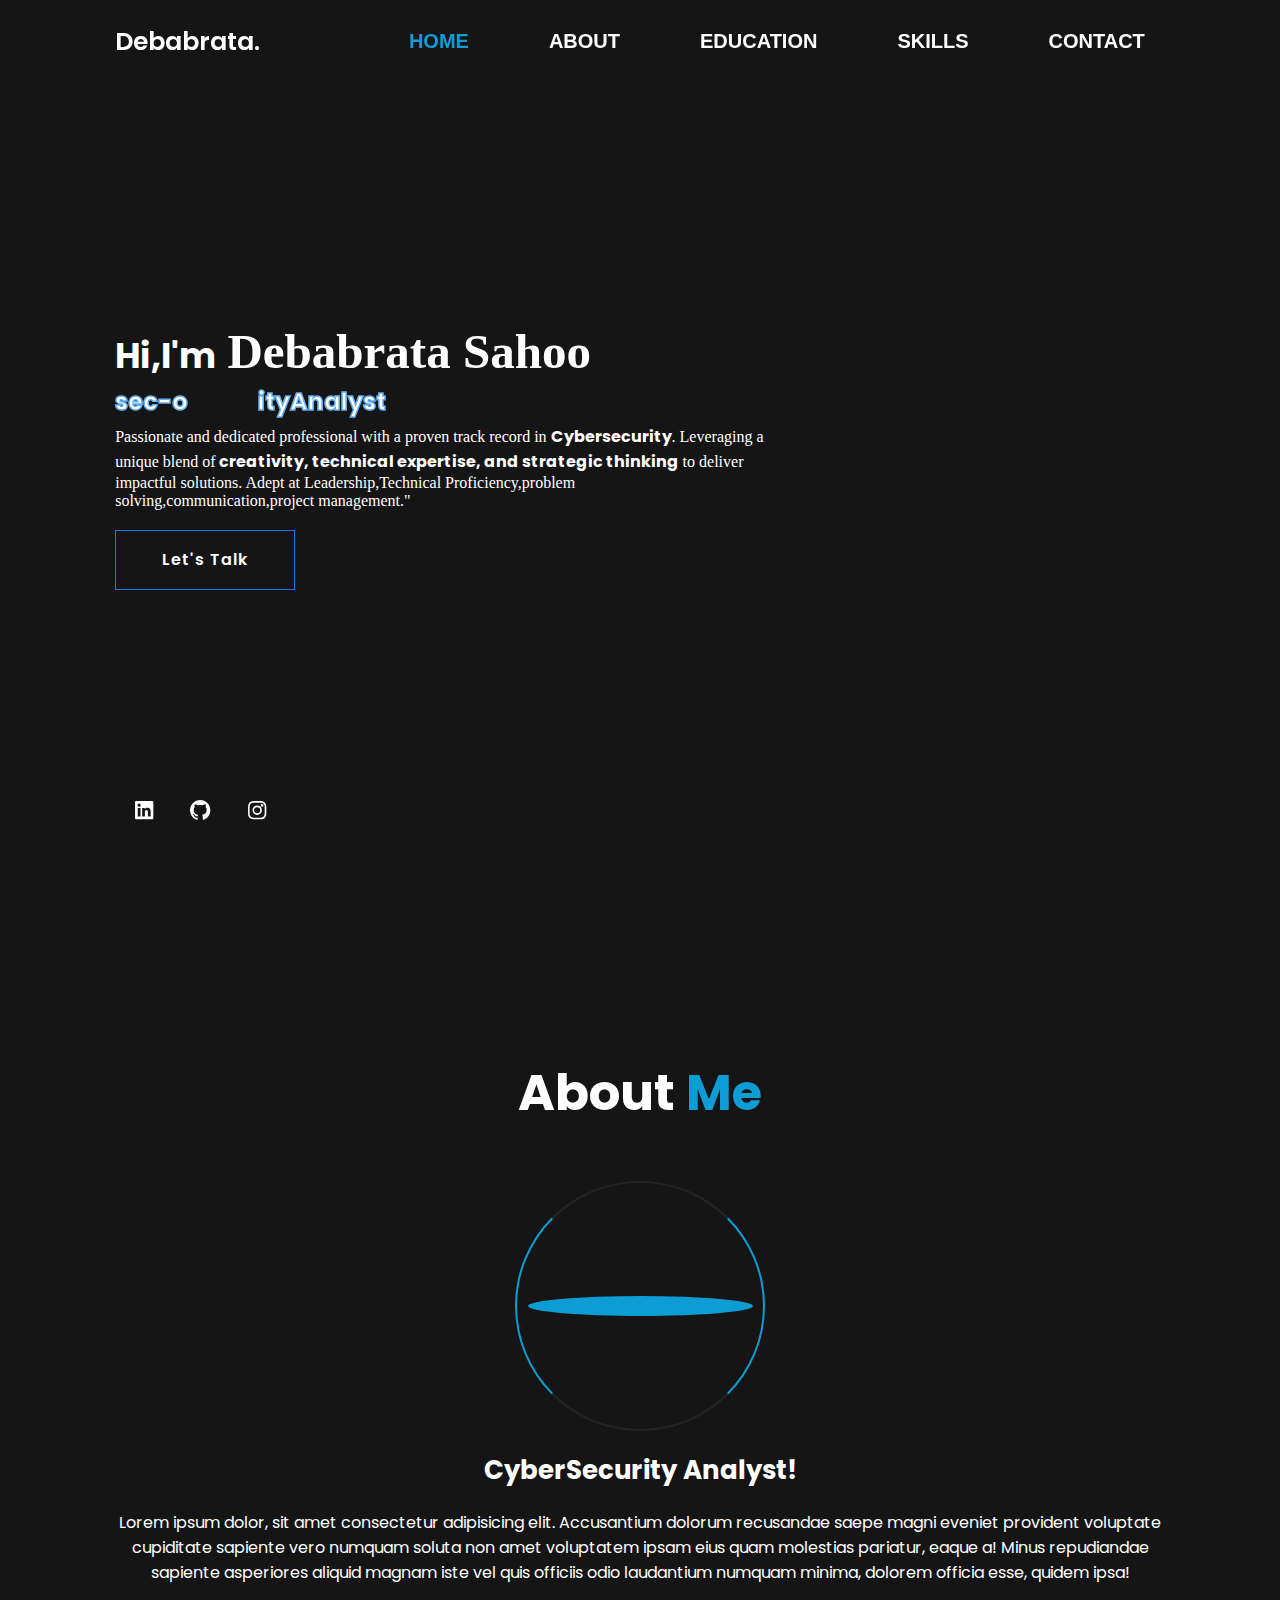
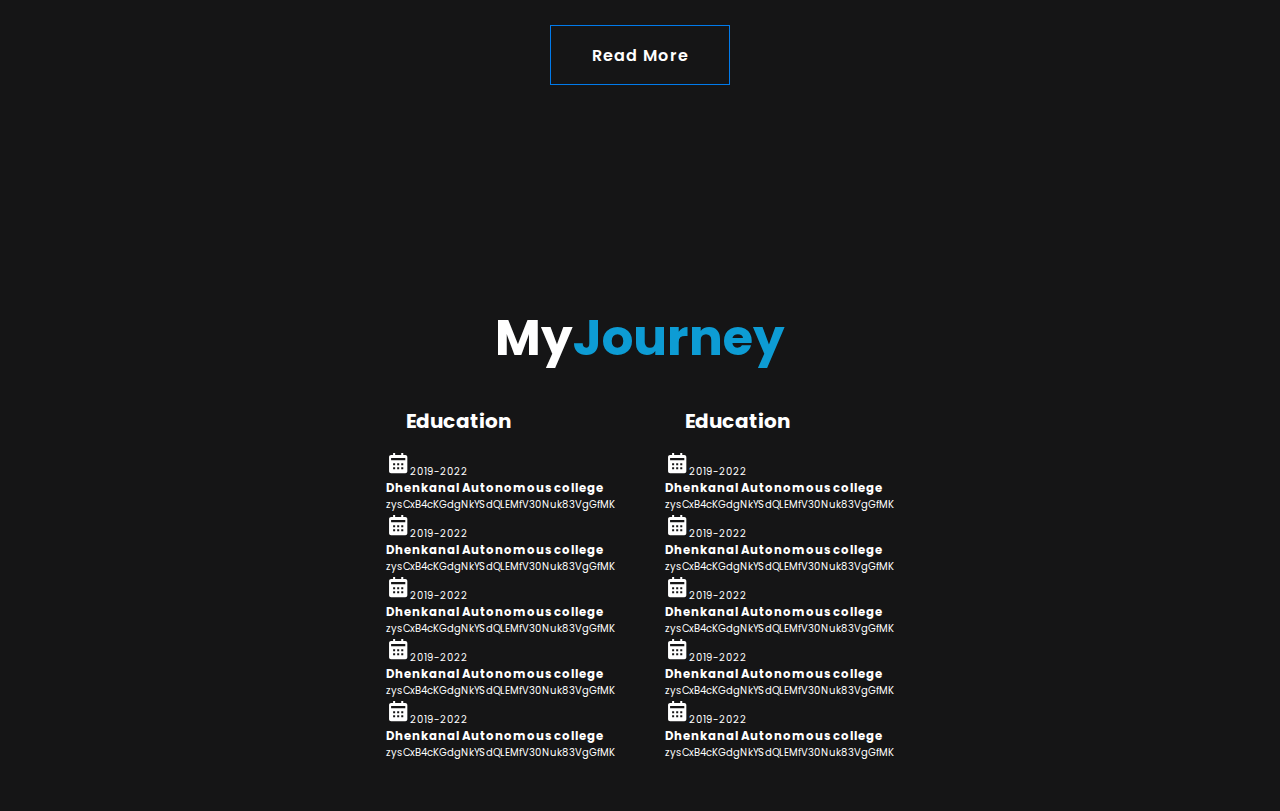
==== index.html @ 26a3a11a "modified index file,css file and added image folder" ====
<!DOCTYPE html>
<html lang="en">
<head>
  <meta charset="UTF-8">
  <meta http-equiv="X-UA-Compatible" content="IE-edge">
  <meta name="viewport" content="width=device-width, initial-scale=1.0">
  <title>Welcome to the portfolio</title>
  <link rel="stylesheet" href="styles.css">
  <link href='https://unpkg.com/boxicons@2.1.4/css/boxicons.min.css' rel='stylesheet'>
</head>
<body>
    <header class="header">
        <a href="#" class="logo">Debabrata.</a>
        <div class="bx bx-menu" id="menu-icon"></div>

        <nav class="navbar">
            <a href="#home" class="active">Home</a>
            <a href="#about">About</a>
            <a href="#education">Education</a>
            <a href="#skills">Skills</a>
            <a href="#contact">Contact</a>
        </nav>

</header>
<section class="home" id="home">
  <div class="home-content">
    <h1>Hi,I'm<span> Debabrata Sahoo</span></h1>
    <div class="text-animate">
      <h3>
        <span class="word wisteria">CybersecurityAnalyst</span>
        <span class="word belize">sec-ops</span>
        <span class="word pomegranate">50M Rifle Shooter</span>
        <span class="word green">NA.</span>
        <span class="word midnight">NA.</span>
      </h3>
    </div>
    <p style="font-family:Lucida Sans ">Passionate and dedicated professional with a proven track record in <b>Cybersecurity</b>. Leveraging a unique blend of<b> creativity, technical expertise, and strategic thinking</b> to deliver impactful solutions. Adept at Leadership,Technical Proficiency,problem solving,communication,project management."</p>
    <div class="btn-box">
      <button class="button">
        <svg width="180px" height="60px" viewBox="0 0 180 60" class="border">
          <polyline points="179,1 179,59 1,59 1,1 179,1" class="bg-line" />
          <polyline points="179,1 179,59 1,59 1,1 179,1" class="hl-line" />
        </svg>
     
      <a href="#" class="btn">Let's Talk</a>
      
    </div>
  </div>
    <div class="home-sci">
      <a href="https://www.linkedin.com/in/debabrata-sahoo-807b67230"><img src="[data-uri]"/></a>
      <a href="#"><img src="[data-uri]"/></a>
      <a href="https://www.instagram.com/i_debabratasah/"><img src="[data-uri]"/></a>
    </div>

    <div class="home-imgHover"></div>
</section>

<!-- about section design -->
<section class="about" id="about">
  <h2 class="heading">About <span>Me</span></h2>
  <div class="about-img">
  <img src="/PORTFOLIO/debabratasahooresume/images/IMG_20231031_021550_903.jpg" alt="">
  <span class="circle-spin" ></span>
  </div>
  <div class="about-content">
  <h3>CyberSecurity Analyst!</h3>
  <p> Lorem ipsum dolor, sit amet consectetur adipisicing elit. Accusantium dolorum recusandae
  saepe magni eveniet provident voluptate cupiditate sapiente vero numquam soluta non amet
  voluptatem ipsam eius quam molestias pariatur, eaque a! Minus repudiandae sapiente asperiores
  aliquid magnam iste vel quis officiis odio laudantium numquam minima, dolorem officia esse,
  quidem ipsa!</p>
  </div>

  <div class="btn-box button">
    <svg width="180px" height="60px" viewBox="0 0 180 60" class="border">
      <polyline points="179,1 179,59 1,59 1,1 179,1" class="bg-line" />
      <polyline points="179,1 179,59 1,59 1,1 179,1" class="hl-line" />
    </svg>
    <a href="#" class="btn">Read More</a>
    </div>

  </section>

<!-- education section design -->
<section class="education" id="education">
  <h2 class="heading">My<span>Journey</span></h2>

  <div class="education-row">
    <div class="education-column">
      <h3 class="title">Education</h3>

      <div class="education-box">
        <div class="education-content">
            <div class="year"><img src="[data-uri]"/>2019-2022</div>
            <h3>Dhenkanal Autonomous college</h3>
            <p>zysCxB4cKGdgNkYSdQLEMfV30Nuk83VgGfMK</p>
        </div>


        <div class="education-content">
          <div class="year"><img src="[data-uri]"/>2019-2022</div>
          <h3>Dhenkanal Autonomous college</h3>
          <p>zysCxB4cKGdgNkYSdQLEMfV30Nuk83VgGfMK</p>
      </div>


      <div class="education-content">
        <div class="year"><img src="[data-uri]"/>2019-2022</div>
        <h3>Dhenkanal Autonomous college</h3>
        <p>zysCxB4cKGdgNkYSdQLEMfV30Nuk83VgGfMK</p>
    </div>

    <div class="education-content">
      <div class="year"><img src="[data-uri]"/>2019-2022</div>
      <h3>Dhenkanal Autonomous college</h3>
      <p>zysCxB4cKGdgNkYSdQLEMfV30Nuk83VgGfMK</p>
  </div>

  <div class="education-content">
    <div class="year"><img src="[data-uri]"/>2019-2022</div>
    <h3>Dhenkanal Autonomous college</h3>
    <p>zysCxB4cKGdgNkYSdQLEMfV30Nuk83VgGfMK</p>
  </div>
    

</div>

        
  
    </div>








    <div class="education-column">
      <h3 class="title">Education</h3>

      <div class="education-box">
        <div class="education-content">
            <div class="year"><img src="[data-uri]"/>2019-2022</div>
            <h3>Dhenkanal Autonomous college</h3>
            <p>zysCxB4cKGdgNkYSdQLEMfV30Nuk83VgGfMK</p>
        </div>


        <div class="education-content">
          <div class="year"><img src="[data-uri]"/>2019-2022</div>
          <h3>Dhenkanal Autonomous college</h3>
          <p>zysCxB4cKGdgNkYSdQLEMfV30Nuk83VgGfMK</p>
      </div>


      <div class="education-content">
        <div class="year"><img src="[data-uri]"/>2019-2022</div>
        <h3>Dhenkanal Autonomous college</h3>
        <p>zysCxB4cKGdgNkYSdQLEMfV30Nuk83VgGfMK</p>
    </div>

    <div class="education-content">
      <div class="year"><img src="[data-uri]"/>2019-2022</div>
      <h3>Dhenkanal Autonomous college</h3>
      <p>zysCxB4cKGdgNkYSdQLEMfV30Nuk83VgGfMK</p>
  </div>

  <div class="education-content">
    <div class="year"><img src="[data-uri]"/>2019-2022</div>
    <h3>Dhenkanal Autonomous college</h3>
    <p>zysCxB4cKGdgNkYSdQLEMfV30Nuk83VgGfMK</p>
  </div>
    

</div>

        
  
    </div>








    
  </div>
</section>

<script type="text/javascript" src="./main.js"></script>
</body>
</html>
---- styles.css ----
@import url('https://fonts.googleapis.com/css2?family=Poppins:wght@300;400;500;600;700;800;900&display=swap');
@font-face {
  font-family: 'myfont';
  src: url(/PORTFOLIO/images/bernadette.ttf);
}
*{
    margin:0;
    padding: 0;
    box-sizing: border-box;
    text-decoration: none;
    border: none;
    outline: none;
    scroll-behavior: smooth;
    font-family: 'Poppins',sans-serif;
}
:root{
    --bg-color: #151516;
    --second-bg-color:#222527;
    --text-color:#ffffff;
    --main-color:#0d9cd4;
}
html{
    font-size: 62.5%;
    overflow-x: hidden;

}
body{
    background: var(--bg-color);
    color: var(--text-color);
    
}
.header {
    position: fixed;
    top: 0;
    left: 0;
    width: 100%;
    padding: 2rem 9%;
    background:transparent;
    display: flex;
    justify-content: space-between;
    align-items: center;
    z-index: 100;

}
.logo {
    font-size: 2.5rem;
    color: var(--text-color);
    font-weight: 600;
}
.navbar a {
    position: relative;
    display: inline-block;
    text-transform: uppercase;
    margin-left: 3.7rem;
    padding: 10px 20px;
    text-decoration: none;
    color:var(--text-color);
    font-family: sans-serif;
    font-size: 20px;
    font-weight: 600;
    transition: .5s;
    z-index: 1;
    &:before {
      content: '';
      position: absolute;
      top: 0;
      left: 0;
      width: 100%;
      height: 100%;
      border-top: 2px solid #0058bc;
      border-bottom: 2px solid #0058bc;
      transform: scaleY(2);
      opacity: 0;
      transition: .3s;
    }
    &:after{
      content: '';
      position: absolute;
      top: 2px;
      left: 0;
      width: 100%;
      height: 100%;
      background-color: #262626;
      transform: scale(0);
      opacity: 0;
      transition: .3s;
      z-index: -1;
    }
    &:hover{
      color: #ffffff;
      &:before {
        transform: scaleY(1);
        opacity: 1;
      }
      &:after {
        transform: scaleY(1);
        opacity: 1;
} 
}
}
.navbar a:hover,
.navbar a.active{
  color: var(--main-color);
}
#menu-icon{
  font-size: 3.6rem;
  color:var(--text-color);
  cursor: pointer;
  display: none;
  

}
section {
    min-height: 100vh;
    padding: 10rem 9% 2rem;
}
.home {
    display: flex;
    align-items: center;
    padding: 0 9%;
    background: url('') no-repeat;
    background-size: cover;
    background-position: center;
}
.home-content {
    max-width: 90rem;
  }
.home-content h1{
    font-size: 3.5rem;
    font-weight: 700;
    line-height: 1.3;
}
.home-content .text-animate{
    font-size: 3rem;
    position: relative;
    width: 20rem;
}
.home-content .text-animate h3 span{
    font-size: 2.4rem;
    max-width: 90rem;
    color: var(--text-color);
    -webkit-text-stroke: .15rem #65aff4;
    display: inline-block;
    vertical-align: top;
    margin: 0;
  }
  .home .home-content h1 span
    {
      font-size: 1.4em;
      font-family:'Times New Roman', Times, serif;
      font-weight: 850;
      color:var(--text-color);
      }
  .word {
    position: absolute;
    width: 100vw;
    opacity: 0;
  }
  
  .letter {
    display: inline-block;
    position: relative;
    float: none;
    transform: translateZ(25px);
    transform-origin: 50% 50% 25px;
  }
  
  .letter.out {
    transform: rotateX(90deg);
    transition: transform 0.32s cubic-bezier(0.55, 0.055, 0.675, 0.19);
  }
  
  .letter.behind {
    transform: rotateX(-90deg);
  }
  
  .letter.in {
    transform: rotateX(0deg);
    transition: transform 0.38s cubic-bezier(0.175, 0.885, 0.32, 1.275);
  }
  
  /*.wisteria {
    color: #ffffff;
  }
  
  .belize {
    color: #ffffff;
  }
  
  .pomegranate {
    color: #ffffff;
  }
  
  .green {
    color: #ffffff;
  }
  
  .midnight {
    color: #ffffff;
  }*/
  .home p{
    max-width: 65rem;
    font-size: 1.6rem;
    margin: 4rem 0 2rem;
  }
.btn-box {
  
    position: relative;
    display: flex;
    justify-content: space-between;
    width: 34.5rem;
    height: 5rem;
}

.btn-box .btn{
  position:relative;
  display: inline-flex;
  justify-content: center;
  align-items: center;
  margin: auto;
  width: 12rem;
  border-radius: .8rem;
  font-size: 1.6rem;
  font-weight: 600;
  letter-spacing: .1rem;
  color: var(--text-color);
  z-index: 1;
  overflow: hidden;
  transition: .5s;
}
.button{
  position: relative;
  width: 180px;
  height: 60px;
  cursor: pointer;
  background: transparent;
  border: 1px solid #017aea;
  outline: none;
  transition: 1s ease-in-out;
}
svg {
  position: absolute;
  left: 0;
  top: 0;
  fill: none;
  stroke: #fff;
  stroke-dasharray: 150 480;
  stroke-dashoffset: 150;
  transition: 1s ease-in-out;
}

.button:hover svg {
  stroke-dashoffset: -480;
}

.button a {
  color: white;
  font-size: 18px;
  font-weight: 100;
}

.home-sci{
  position: absolute;
  bottom: 4rem;
  width: 170px;
  display: flex;
  justify-content: space-between;
}
.home-sci a {
  position: relative;
  display: inline-flex;
  justify-content: center;
  align-items: center;
  width: 100px;
  height:100px;
  background: transparent;
  border: none;
  border-radius: 50%;
  color: var(--text-color);
  z-index: 1;
  overflow: hidden;
  }
  .home-imgHover {
    position: absolute;
    top: 0;
    right: 0;
    width: 45%;
    height: 100%;
    background: transparent;
    transition: 3s;

    }
    .home-imgHover:hover {
      background: var(--bg-color);
      opacity: .8;
      }
  .about
      {
        display: flex;
        justify-content: center;
        align-items: center;
        flex-direction: column;
        gap: 2rem;
        background: var(--bg-color);
        padding-bottom: 6rem;
      }
 .heading{
        font-size: 5rem;
        margin-bottom:3rem ;
        text-align: center;
      }

    span{
      color: var(--main-color);
      
    }
  .about-img{
    position: relative;
    width: 25rem;
    height: 25rem;
    border-radius: 50%;
    display: flex;
    justify-content: center;
    align-items: center;

  }
  .about-img img{
    width: 90%;
    border-radius: 50%;
    border: 1rem solid var(--main-color);
  }  

  .about-img .circle-spin{
    position: absolute;
    top: 50%;
    left: 50%;
    transform: translate(-50%,-50%) rotate(0);
    width: 100%;
    height: 100%;
    border-radius: 50%;
    border-top: .2rem solid var(--second-bg-color);
    border-bottom: .2rem solid var(--second-bg-color);
    border-left: .2rem solid var(--main-color);
    border-right: .2rem solid var(--main-color);
  }
  .about-content{
    text-align: center;

  }
  .about-content h3{
    font-size: 2.6rem;
  }
  .about-content p{
    font-size: 1.6rem;
    margin: 2rem 0 2rem;
  }
  .education{
    display: flex;
    justify-content: center;
    align-items: center;
    flex-direction:column;
    min-height: auto;
    padding-bottom: 5rem;

 
  }
  .education .education-row{
    display:flex;
    flex-wrap: wrap;
    gap: 5rem;
  }

  .education-column .title{
    font-size: 2rem;
    margin: 0 0 1.5rem 2rem;
  }
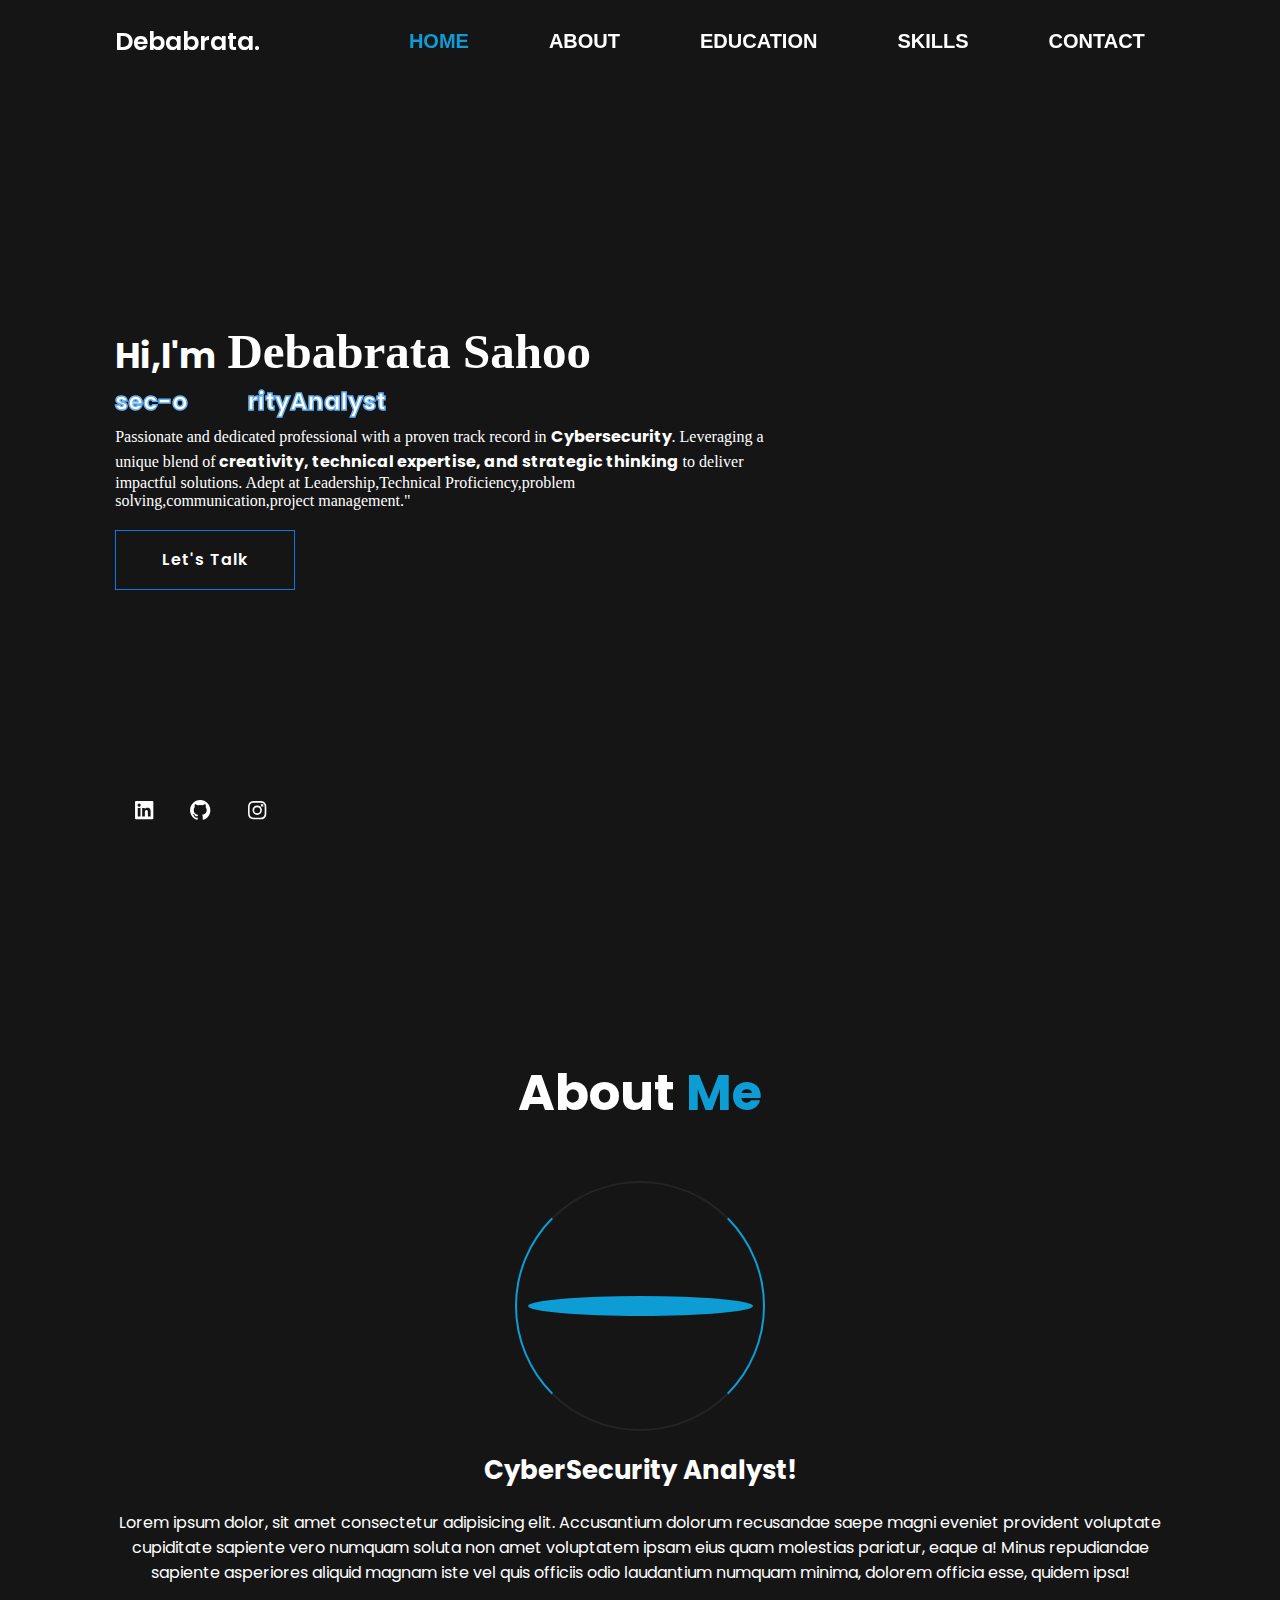
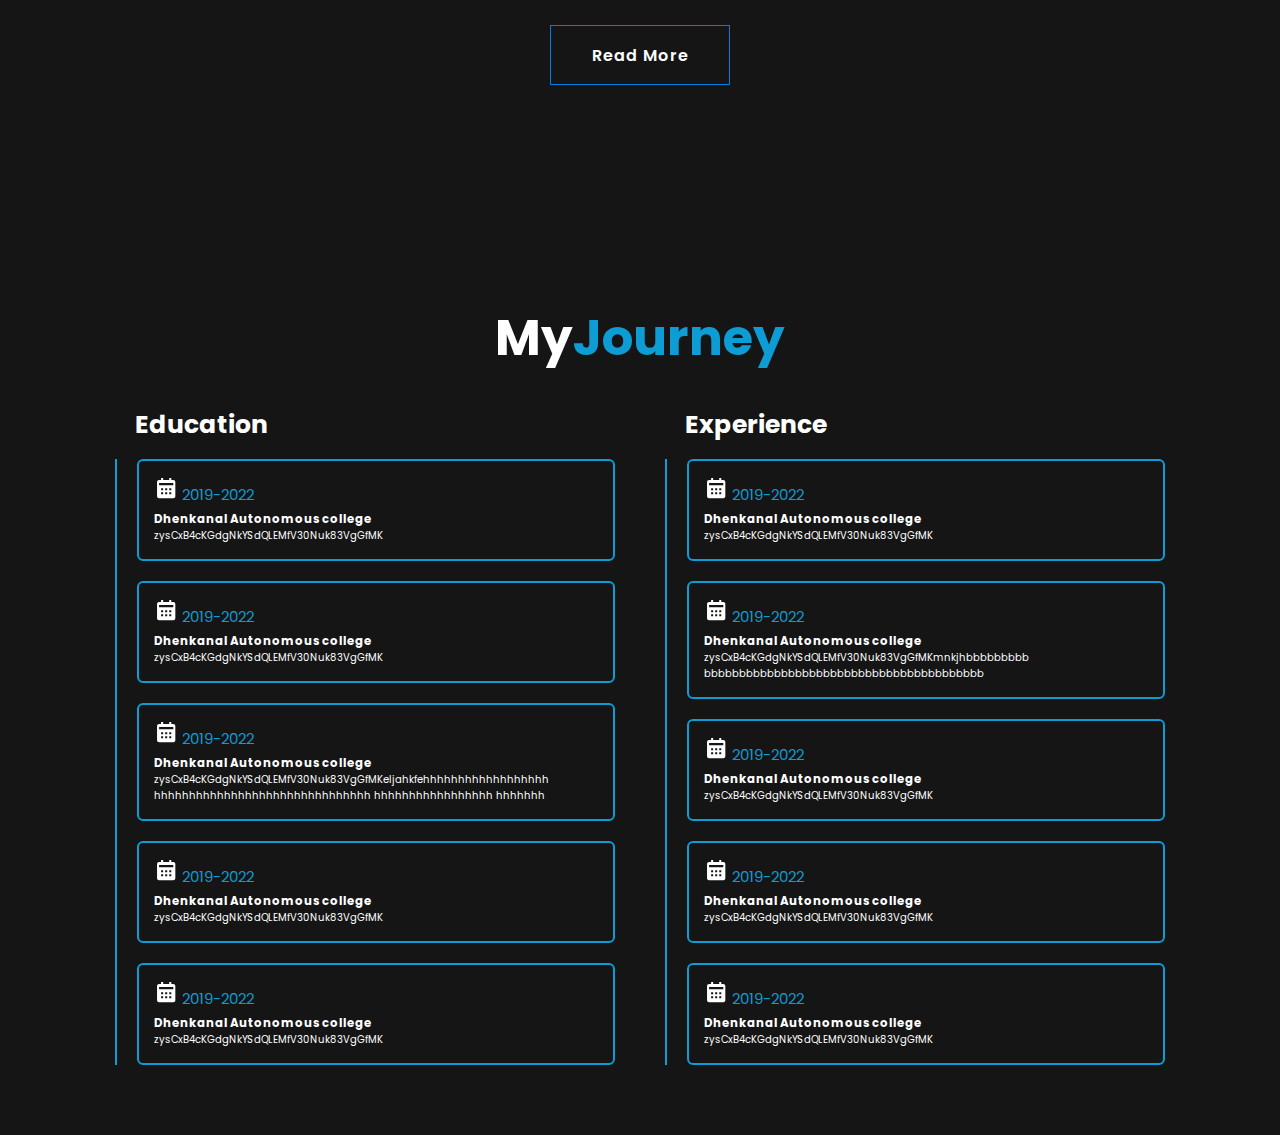
==== commit 404c4515: "modified index file,css file and main javascript file" ====
--- a/index.html
+++ b/index.html
@@ -91,85 +91,105 @@
 
       <div class="education-box">
         <div class="education-content">
-            <div class="year"><img src="[data-uri]"/>2019-2022</div>
+          <div class="content">
+            <div class="year"><img src="[data-uri]"/>   2019-2022</div>
             <h3>Dhenkanal Autonomous college</h3>
             <p>zysCxB4cKGdgNkYSdQLEMfV30Nuk83VgGfMK</p>
-        </div>
-
-
-        <div class="education-content">
-          <div class="year"><img src="[data-uri]"/>2019-2022</div>
+            </div>
+        </div>
+
+
+        <div class="education-content">
+          <div class="content">
+          <div class="year"><img src="[data-uri]"/>   2019-2022</div>
           <h3>Dhenkanal Autonomous college</h3>
           <p>zysCxB4cKGdgNkYSdQLEMfV30Nuk83VgGfMK</p>
+          </div>
       </div>
 
 
       <div class="education-content">
-        <div class="year"><img src="[data-uri]"/>2019-2022</div>
+        <div class="content">
+        <div class="year"><img src="[data-uri]"/>   2019-2022</div>
+        <h3>Dhenkanal Autonomous college</h3>
+        <p>zysCxB4cKGdgNkYSdQLEMfV30Nuk83VgGfMKeljahkfehhhhhhhhhhhhhhhhhh hhhhhhhhhhhhhhhhhhhhhhhhhhhhhhh hhhhhhhhhhhhhhhhh hhhhhhh</p>
+        </div>
+    </div>
+
+    <div class="education-content">
+      <div class="content">
+      <div class="year"><img src="[data-uri]"/>   2019-2022</div>
+      <h3>Dhenkanal Autonomous college</h3>
+      <p>zysCxB4cKGdgNkYSdQLEMfV30Nuk83VgGfMK</p>
+      </div>
+  </div>
+
+  <div class="education-content">
+    <div class="content">
+    <div class="year"><img src="[data-uri]"/>   2019-2022</div>
+    <h3>Dhenkanal Autonomous college</h3>
+    <p>zysCxB4cKGdgNkYSdQLEMfV30Nuk83VgGfMK</p>
+    </div>
+  </div>
+    
+
+</div>
+
+        
+  
+    </div>
+
+
+
+
+
+
+
+
+    <div class="education-column">
+      <h3 class="title">Experience</h3>
+
+      <div class="education-box">
+        <div class="education-content">
+          <div class="content">
+            <div class="year"><img src="[data-uri]"/>   2019-2022</div>
+            <h3>Dhenkanal Autonomous college</h3>
+            <p>zysCxB4cKGdgNkYSdQLEMfV30Nuk83VgGfMK</p>
+            </div>
+        </div>
+
+
+        <div class="education-content">
+          <div class="content">
+          <div class="year"><img src="[data-uri]"/>   2019-2022</div>
+          <h3>Dhenkanal Autonomous college</h3>
+          <p>zysCxB4cKGdgNkYSdQLEMfV30Nuk83VgGfMKmnkjhbbbbbbbbb bbbbbbbbbbbbbbbbbbbbbbbbbbbbbbbbbbbbbbbb</p>
+          </div>
+      </div>
+
+
+      <div class="education-content">
+        <div class="content">
+        <div class="year"><img src="[data-uri]"/>   2019-2022</div>
         <h3>Dhenkanal Autonomous college</h3>
         <p>zysCxB4cKGdgNkYSdQLEMfV30Nuk83VgGfMK</p>
+        </div>
     </div>
 
     <div class="education-content">
-      <div class="year"><img src="[data-uri]"/>2019-2022</div>
+      <div class="content">
+      <div class="year"><img src="[data-uri]"/>   2019-2022</div>
       <h3>Dhenkanal Autonomous college</h3>
       <p>zysCxB4cKGdgNkYSdQLEMfV30Nuk83VgGfMK</p>
+      </div>
   </div>
 
   <div class="education-content">
-    <div class="year"><img src="[data-uri]"/>2019-2022</div>
+    <div class="content">
+    <div class="year"><img src="[data-uri]"/>   2019-2022</div>
     <h3>Dhenkanal Autonomous college</h3>
     <p>zysCxB4cKGdgNkYSdQLEMfV30Nuk83VgGfMK</p>
-  </div>
-    
-
-</div>
-
-        
-  
-    </div>
-
-
-
-
-
-
-
-
-    <div class="education-column">
-      <h3 class="title">Education</h3>
-
-      <div class="education-box">
-        <div class="education-content">
-            <div class="year"><img src="[data-uri]"/>2019-2022</div>
-            <h3>Dhenkanal Autonomous college</h3>
-            <p>zysCxB4cKGdgNkYSdQLEMfV30Nuk83VgGfMK</p>
-        </div>
-
-
-        <div class="education-content">
-          <div class="year"><img src="[data-uri]"/>2019-2022</div>
-          <h3>Dhenkanal Autonomous college</h3>
-          <p>zysCxB4cKGdgNkYSdQLEMfV30Nuk83VgGfMK</p>
-      </div>
-
-
-      <div class="education-content">
-        <div class="year"><img src="[data-uri]"/>2019-2022</div>
-        <h3>Dhenkanal Autonomous college</h3>
-        <p>zysCxB4cKGdgNkYSdQLEMfV30Nuk83VgGfMK</p>
-    </div>
-
-    <div class="education-content">
-      <div class="year"><img src="[data-uri]"/>2019-2022</div>
-      <h3>Dhenkanal Autonomous college</h3>
-      <p>zysCxB4cKGdgNkYSdQLEMfV30Nuk83VgGfMK</p>
-  </div>
-
-  <div class="education-content">
-    <div class="year"><img src="[data-uri]"/>2019-2022</div>
-    <h3>Dhenkanal Autonomous college</h3>
-    <p>zysCxB4cKGdgNkYSdQLEMfV30Nuk83VgGfMK</p>
+    </div>
   </div>
     
 
--- a/styles.css
+++ b/styles.css
@@ -107,9 +107,8 @@
   color:var(--text-color);
   cursor: pointer;
   display: none;
-  
-
-}
+}
+
 section {
     min-height: 100vh;
     padding: 10rem 9% 2rem;
@@ -364,13 +363,44 @@
 
  
   }
+  
   .education .education-row{
     display:flex;
     flex-wrap: wrap;
     gap: 5rem;
   }
-
+  .education-row .education-column{
+    flex: 1 1 40rem;
+  }
   .education-column .title{
-    font-size: 2rem;
+    font-size: 2.5rem;
     margin: 0 0 1.5rem 2rem;
-  }+  }
+  .education-column .education-box{
+    border-left: .2rem solid var(--main-color);
+
+  }
+  .education-box .education-content{
+    position: relative;
+    padding-left: 2rem;
+
+  }
+  .education-content .content{
+    max-width: 60rem;
+    position: relative;
+    padding: 1.5rem;
+    border: .2rem solid var(--main-color);
+    border-radius: .6rem;
+    margin-bottom: 2rem;
+
+  }
+  .education-content .content .year{
+    font-size: 1.5rem;
+    color: var(--main-color);
+    padding-bottom: .5rem;
+  }
+  .education-content .content .year i{
+    padding-right: .5rem;
+  }
+
+ 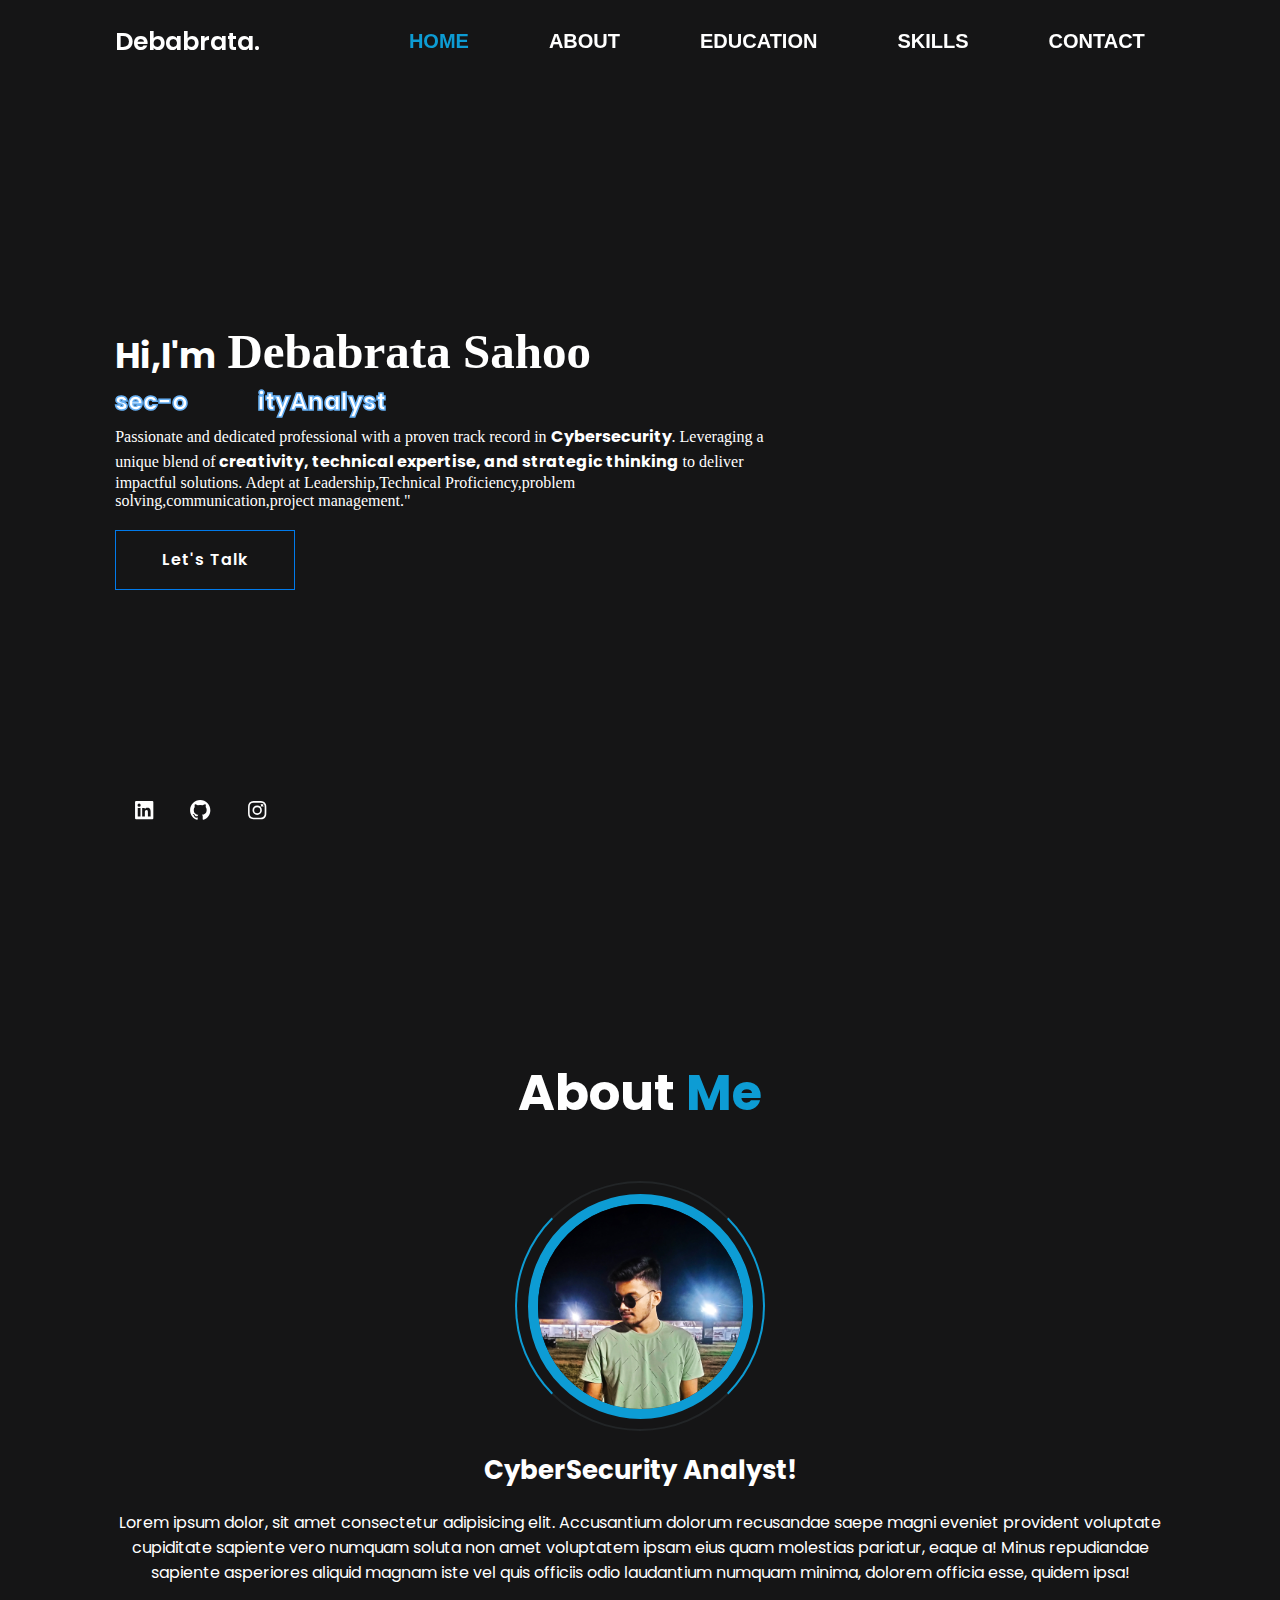
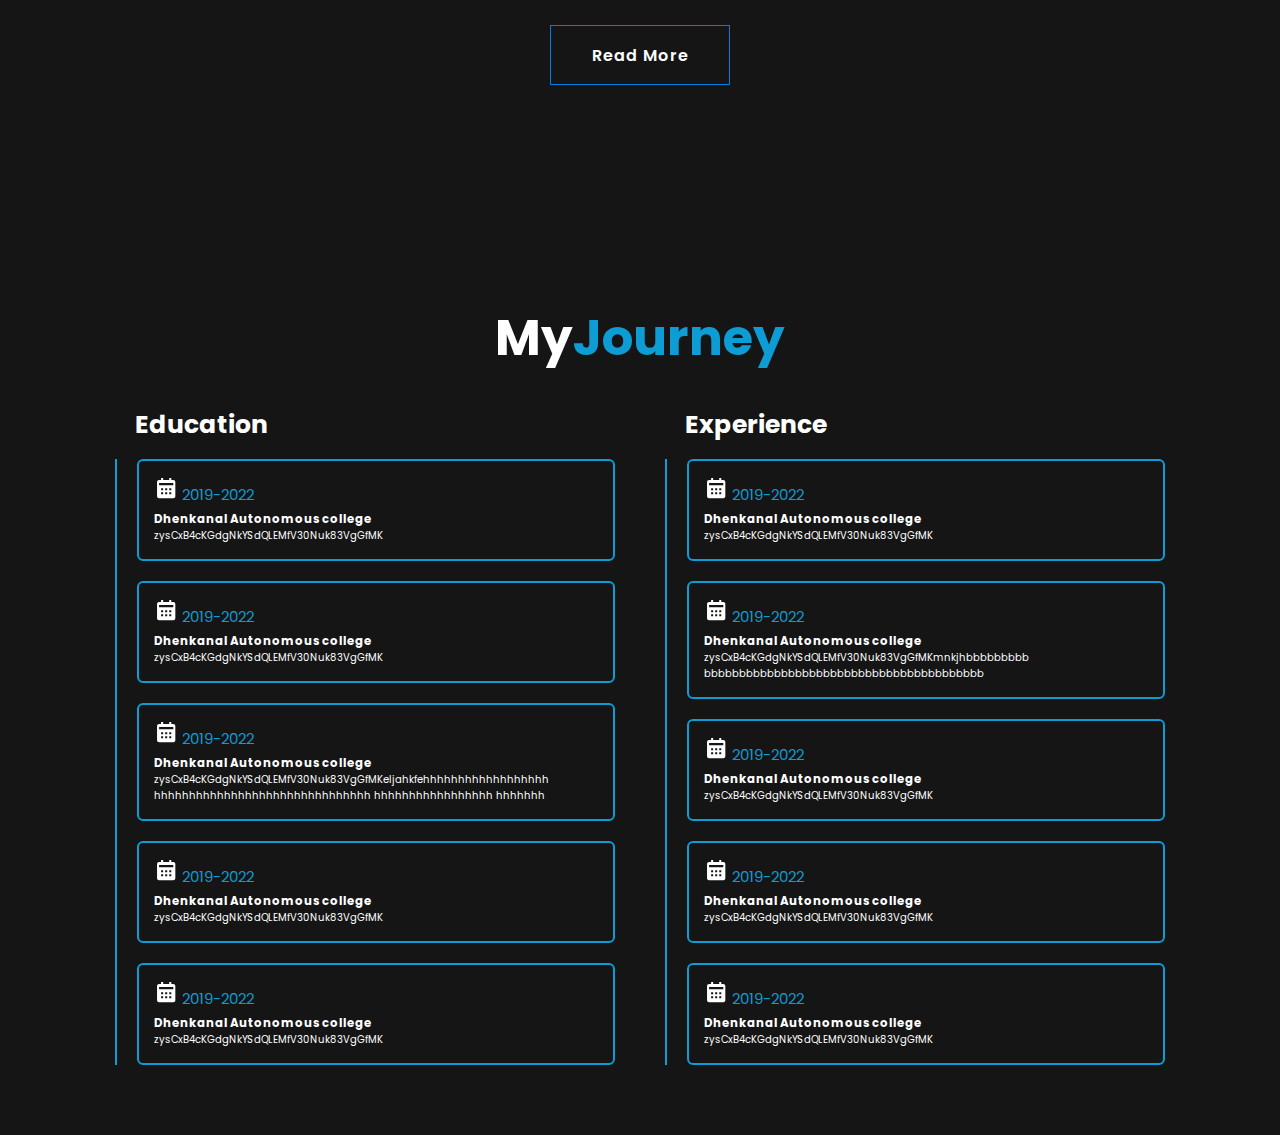
==== commit eb5eec59: "modified index file" ====
--- a/index.html
+++ b/index.html
@@ -59,7 +59,7 @@
 <section class="about" id="about">
   <h2 class="heading">About <span>Me</span></h2>
   <div class="about-img">
-  <img src="/PORTFOLIO/debabratasahooresume/images/IMG_20231031_021550_903.jpg" alt="">
+  <img src="images/IMG_20231031_021550_903.jpg" alt="">
   <span class="circle-spin" ></span>
   </div>
   <div class="about-content">
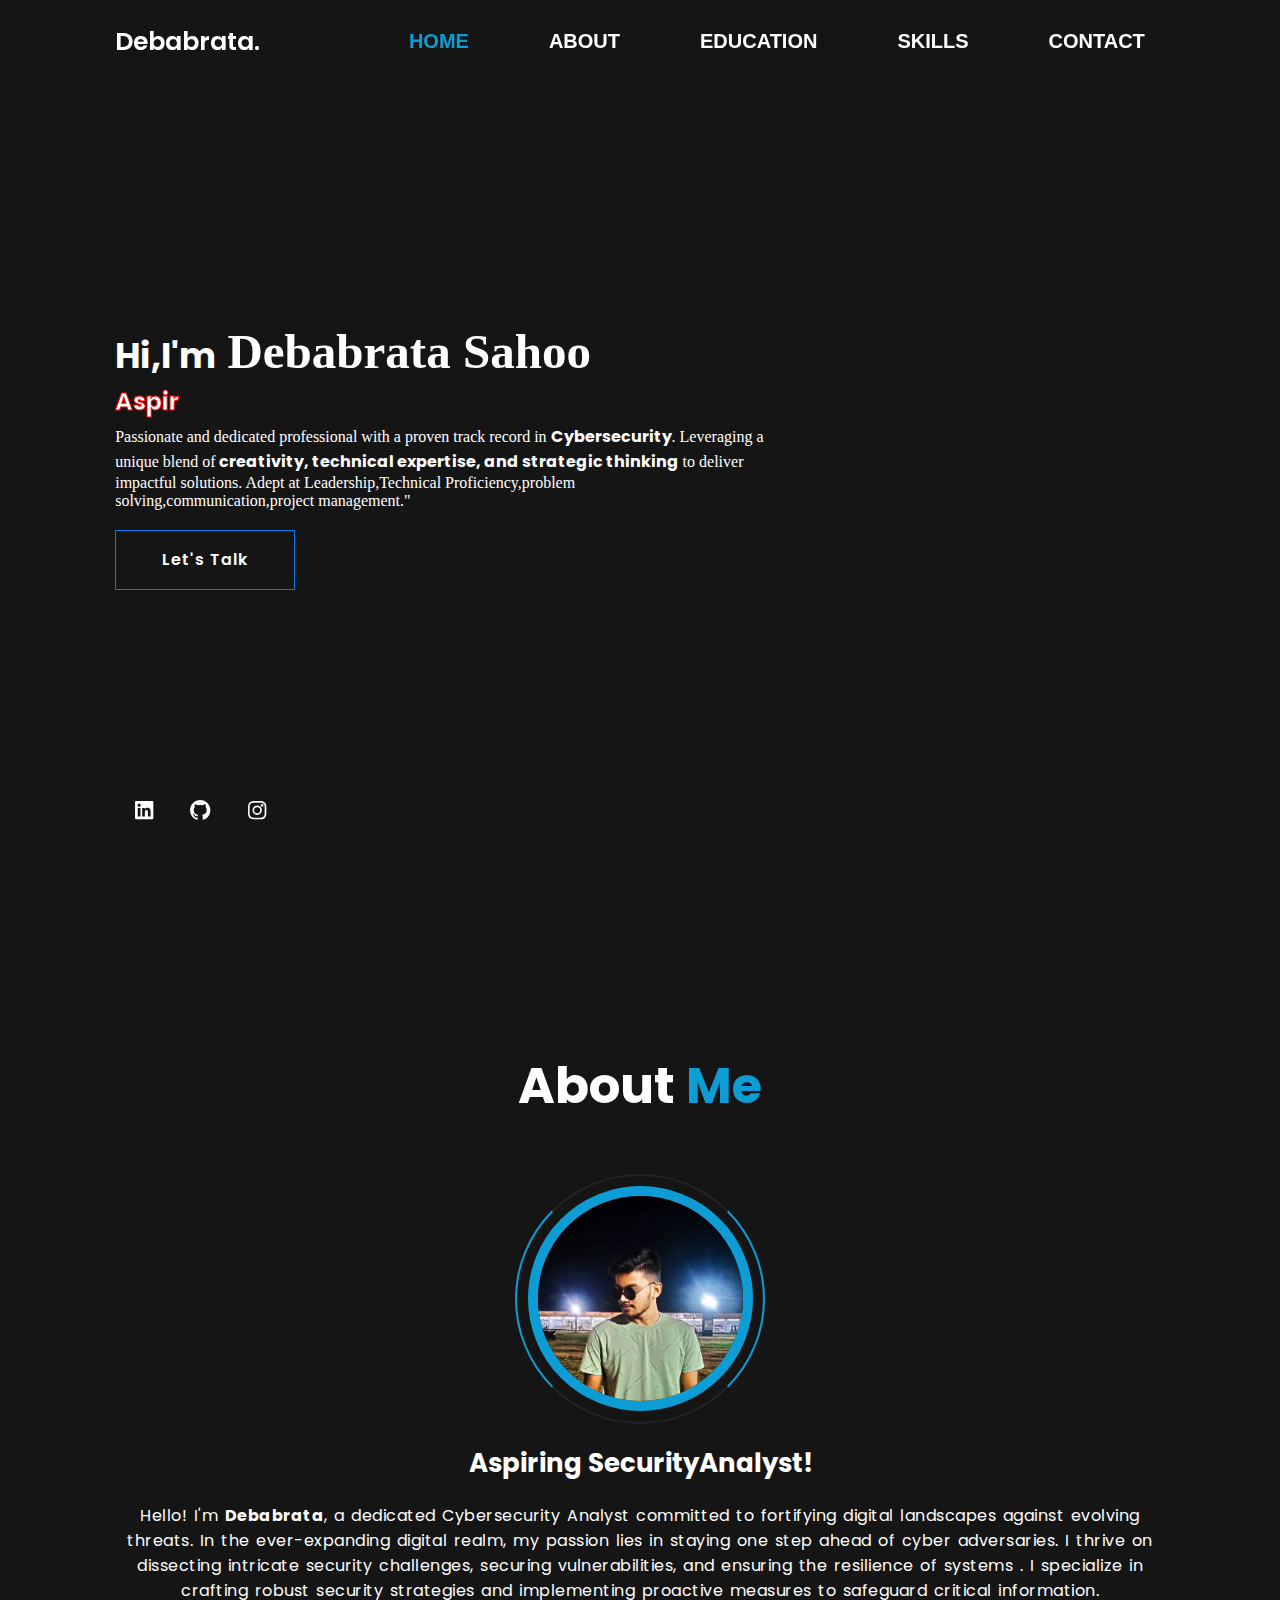
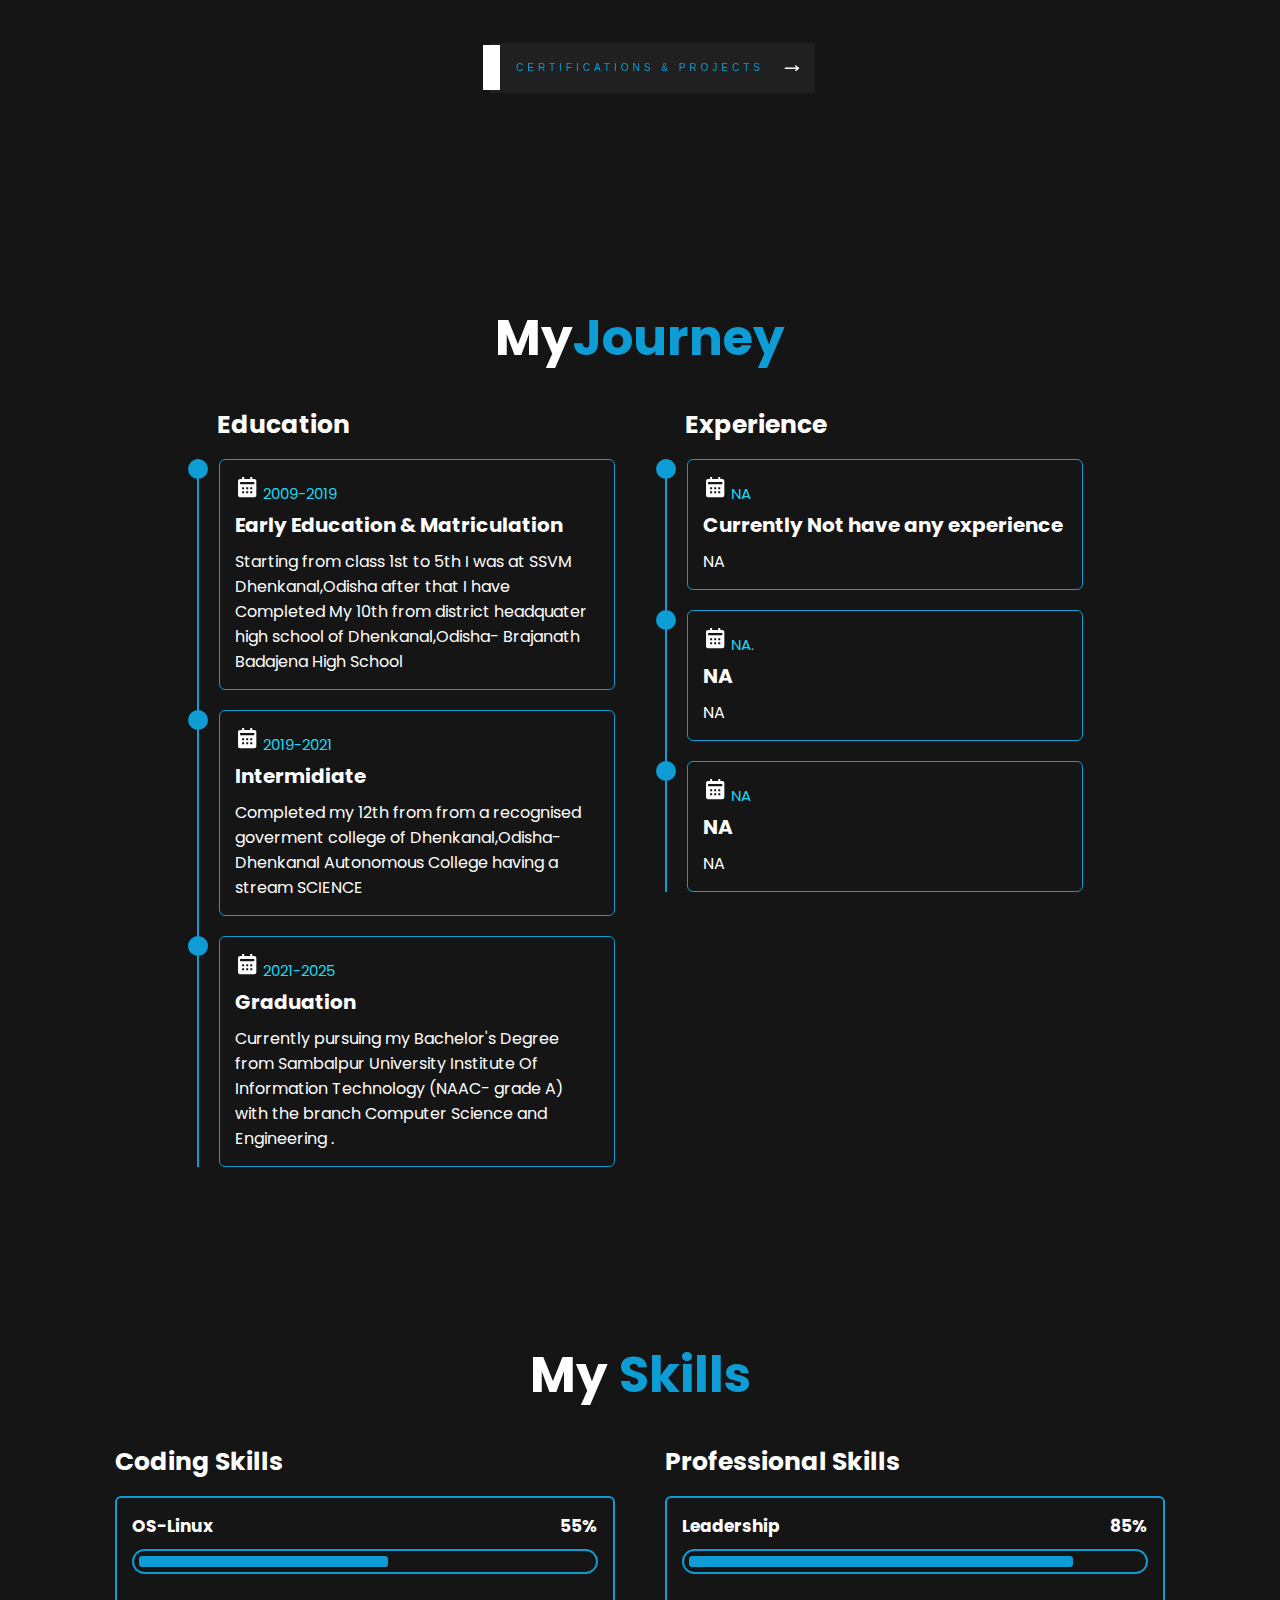
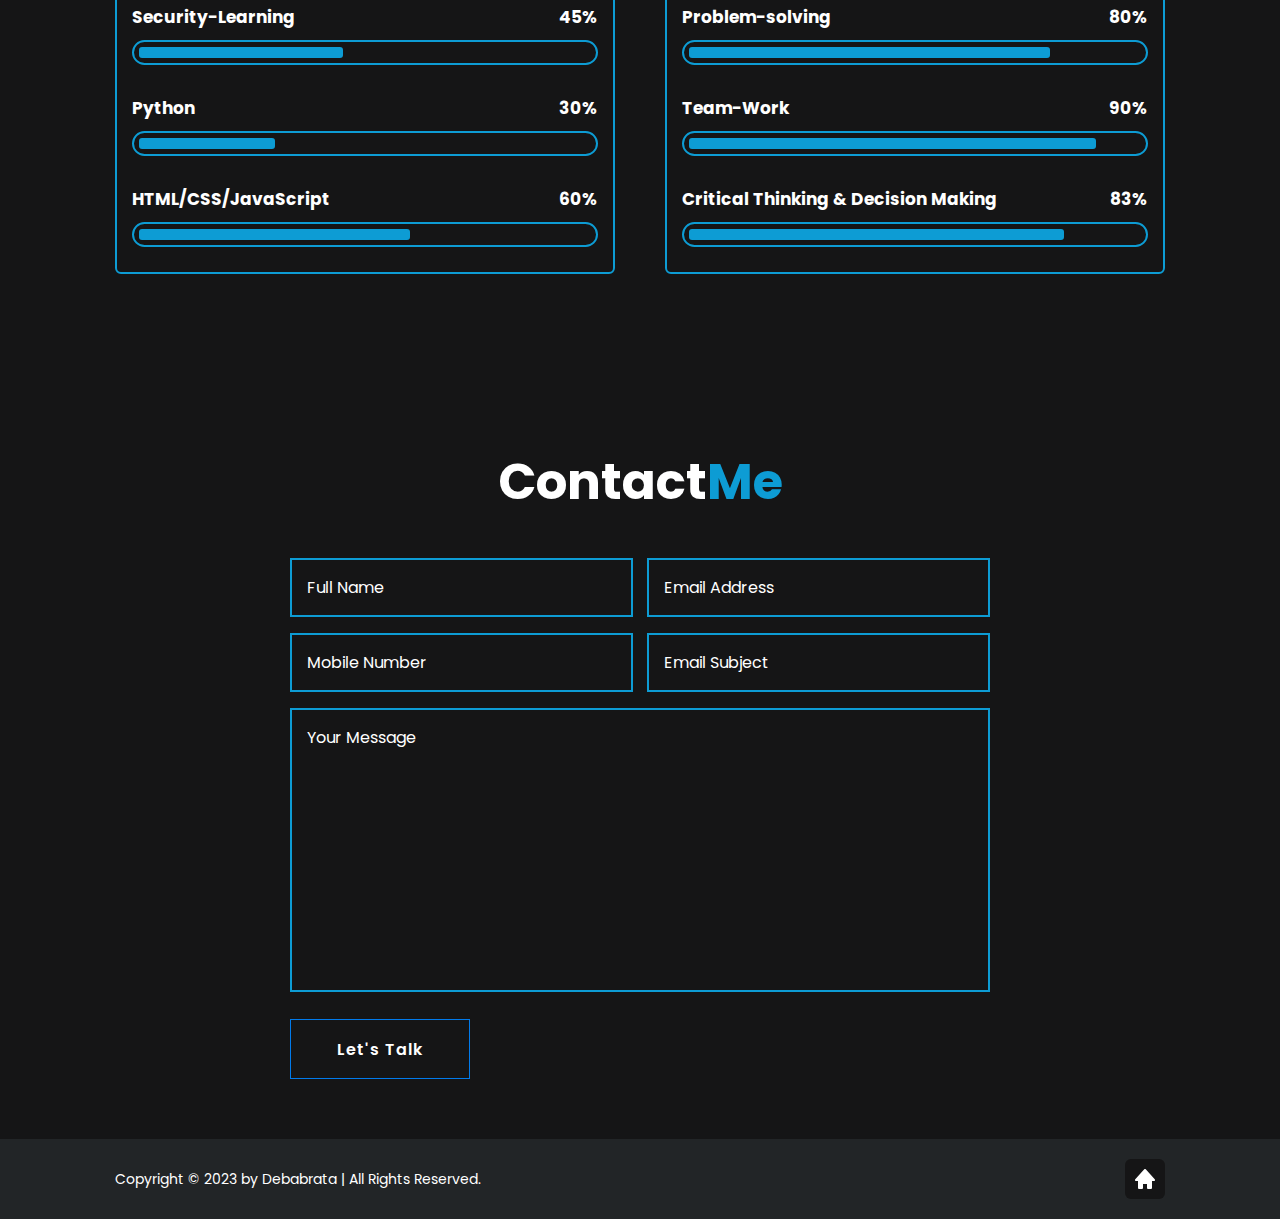
==== commit 0a86279e: "modified index file,css file as well as javascript file" ====
--- a/index.html
+++ b/index.html
@@ -19,6 +19,8 @@
             <a href="#education">Education</a>
             <a href="#skills">Skills</a>
             <a href="#contact">Contact</a>
+
+            <span class="active-nav"></span>
         </nav>
 
 </header>
@@ -27,11 +29,12 @@
     <h1>Hi,I'm<span> Debabrata Sahoo</span></h1>
     <div class="text-animate">
       <h3>
-        <span class="word wisteria">CybersecurityAnalyst</span>
-        <span class="word belize">sec-ops</span>
-        <span class="word pomegranate">50M Rifle Shooter</span>
-        <span class="word green">NA.</span>
-        <span class="word midnight">NA.</span>
+        <span class="word midnight"></span> 
+        <span class="word wisteria">Aspiring_SecurityAnalyst</span>
+        <span class="word belize">PythonProgrammer</span>
+        <span class="word pomegranate">National50MRifleShooter</span>
+        <span class="word green">Undergraduate</span>
+       
       </h3>
     </div>
     <p style="font-family:Lucida Sans ">Passionate and dedicated professional with a proven track record in <b>Cybersecurity</b>. Leveraging a unique blend of<b> creativity, technical expertise, and strategic thinking</b> to deliver impactful solutions. Adept at Leadership,Technical Proficiency,problem solving,communication,project management."</p>
@@ -42,7 +45,9 @@
           <polyline points="179,1 179,59 1,59 1,1 179,1" class="hl-line" />
         </svg>
      
-      <a href="#" class="btn">Let's Talk</a>
+      <a href="#contact" class="btn">Let's Talk</a>
+      </button>
+      </div>
       
     </div>
   </div>
@@ -63,23 +68,18 @@
   <span class="circle-spin" ></span>
   </div>
   <div class="about-content">
-  <h3>CyberSecurity Analyst!</h3>
-  <p> Lorem ipsum dolor, sit amet consectetur adipisicing elit. Accusantium dolorum recusandae
-  saepe magni eveniet provident voluptate cupiditate sapiente vero numquam soluta non amet
-  voluptatem ipsam eius quam molestias pariatur, eaque a! Minus repudiandae sapiente asperiores
-  aliquid magnam iste vel quis officiis odio laudantium numquam minima, dolorem officia esse,
-  quidem ipsa!</p>
-  </div>
-
-  <div class="btn-box button">
-    <svg width="180px" height="60px" viewBox="0 0 180 60" class="border">
-      <polyline points="179,1 179,59 1,59 1,1 179,1" class="bg-line" />
-      <polyline points="179,1 179,59 1,59 1,1 179,1" class="hl-line" />
-    </svg>
-    <a href="#" class="btn">Read More</a>
-    </div>
-
-  </section>
+  <h3>Aspiring SecurityAnalyst!</h3>
+  <p> Hello! I'm <b>Debabrata</b>, a dedicated Cybersecurity Analyst committed to fortifying digital landscapes against evolving threats. In the ever-expanding digital realm, my passion lies in staying one step ahead of cyber adversaries. I thrive on dissecting intricate security challenges, securing vulnerabilities, and ensuring the resilience of systems
+    . I specialize in crafting robust security strategies and implementing proactive measures to safeguard critical information.</p>
+  </div>
+
+  
+  <button class="explore" ><span class="icon-right"></span><span class="icon-right after"></span>
+    <a class="signature" href="#" >Certifications & Projects </a>
+  </button>
+
+  
+ </section>
 
 <!-- education section design -->
 <section class="education" id="education">
@@ -92,46 +92,29 @@
       <div class="education-box">
         <div class="education-content">
           <div class="content">
-            <div class="year"><img src="[data-uri]"/>   2019-2022</div>
-            <h3>Dhenkanal Autonomous college</h3>
-            <p>zysCxB4cKGdgNkYSdQLEMfV30Nuk83VgGfMK</p>
+            <div class="year"><img src="[data-uri]"/>   2009-2019</div>
+            <h3> Early Education & Matriculation</h3>
+            <p>Starting from class 1st to 5th I was at SSVM Dhenkanal,Odisha after that I have Completed My 10th from district headquater high school of Dhenkanal,Odisha- Brajanath Badajena High School</p>
             </div>
         </div>
 
 
         <div class="education-content">
           <div class="content">
-          <div class="year"><img src="[data-uri]"/>   2019-2022</div>
-          <h3>Dhenkanal Autonomous college</h3>
-          <p>zysCxB4cKGdgNkYSdQLEMfV30Nuk83VgGfMK</p>
+          <div class="year"><img src="[data-uri]"/>   2019-2021</div>
+          <h3>Intermidiate</h3>
+          <p>Completed my 12th from from a recognised goverment college of Dhenkanal,Odisha- Dhenkanal Autonomous College having a stream SCIENCE</p>
           </div>
       </div>
 
 
       <div class="education-content">
         <div class="content">
-        <div class="year"><img src="[data-uri]"/>   2019-2022</div>
-        <h3>Dhenkanal Autonomous college</h3>
-        <p>zysCxB4cKGdgNkYSdQLEMfV30Nuk83VgGfMKeljahkfehhhhhhhhhhhhhhhhhh hhhhhhhhhhhhhhhhhhhhhhhhhhhhhhh hhhhhhhhhhhhhhhhh hhhhhhh</p>
-        </div>
-    </div>
-
-    <div class="education-content">
-      <div class="content">
-      <div class="year"><img src="[data-uri]"/>   2019-2022</div>
-      <h3>Dhenkanal Autonomous college</h3>
-      <p>zysCxB4cKGdgNkYSdQLEMfV30Nuk83VgGfMK</p>
-      </div>
-  </div>
-
-  <div class="education-content">
-    <div class="content">
-    <div class="year"><img src="[data-uri]"/>   2019-2022</div>
-    <h3>Dhenkanal Autonomous college</h3>
-    <p>zysCxB4cKGdgNkYSdQLEMfV30Nuk83VgGfMK</p>
-    </div>
-  </div>
-    
+        <div class="year"><img src="[data-uri]"/>   2021-2025</div>
+        <h3>Graduation</h3>
+        <p>Currently pursuing my Bachelor's Degree from Sambalpur University Institute Of Information Technology (NAAC- grade A) with the branch Computer Science and Engineering .</p>
+        </div>
+    </div>
 
 </div>
 
@@ -152,63 +135,172 @@
       <div class="education-box">
         <div class="education-content">
           <div class="content">
-            <div class="year"><img src="[data-uri]"/>   2019-2022</div>
-            <h3>Dhenkanal Autonomous college</h3>
-            <p>zysCxB4cKGdgNkYSdQLEMfV30Nuk83VgGfMK</p>
+            <div class="year"><img src="[data-uri]"/>   NA</div>
+            <h3>Currently Not have any experience</h3>
+            <p>NA</p>
             </div>
         </div>
 
 
         <div class="education-content">
           <div class="content">
-          <div class="year"><img src="[data-uri]"/>   2019-2022</div>
-          <h3>Dhenkanal Autonomous college</h3>
-          <p>zysCxB4cKGdgNkYSdQLEMfV30Nuk83VgGfMKmnkjhbbbbbbbbb bbbbbbbbbbbbbbbbbbbbbbbbbbbbbbbbbbbbbbbb</p>
+          <div class="year"><img src="[data-uri]"/> NA.</div>
+          <h3>NA</h3>
+          <p>NA</p>
           </div>
       </div>
 
 
       <div class="education-content">
         <div class="content">
-        <div class="year"><img src="[data-uri]"/>   2019-2022</div>
-        <h3>Dhenkanal Autonomous college</h3>
-        <p>zysCxB4cKGdgNkYSdQLEMfV30Nuk83VgGfMK</p>
-        </div>
-    </div>
-
-    <div class="education-content">
-      <div class="content">
-      <div class="year"><img src="[data-uri]"/>   2019-2022</div>
-      <h3>Dhenkanal Autonomous college</h3>
-      <p>zysCxB4cKGdgNkYSdQLEMfV30Nuk83VgGfMK</p>
-      </div>
-  </div>
-
-  <div class="education-content">
-    <div class="content">
-    <div class="year"><img src="[data-uri]"/>   2019-2022</div>
-    <h3>Dhenkanal Autonomous college</h3>
-    <p>zysCxB4cKGdgNkYSdQLEMfV30Nuk83VgGfMK</p>
-    </div>
-  </div>
+        <div class="year"><img src="[data-uri]"/> NA</div>
+        <h3>NA</h3>
+        <p>NA</p>
+        </div>
+    </div>
+
     
 
+     </div>
+   </div>
+  </div>
+</section>
+
+
+
+<!-- sikills section design -->
+
+<section class="skills" id="skills">
+  <h2 class="heading">My <span>Skills</span></h2>
+
+  <div class="skills-row">
+    <div class="skills-column">
+      <h3 class="title">Coding Skills</h3>
+
+      <div class="skills-box">
+        <div class="skills-content">
+          <div class="progress">
+            <h3>OS-Linux<span>55%</span></h3>
+            <div class="bar"><span></span></div>
+          </div>
+
+          <div class="progress">
+            <h3>Security-Learning<span>45%</span></h3>
+            <div class="bar"><span></span></div>
+          </div>
+
+          <div class="progress">
+            <h3>Python<span>30%</span></h3>
+            <div class="bar"><span></span></div>
+          </div>
+
+          <div class="progress">
+            <h3>HTML/CSS/JavaScript<span>60%</span></h3>
+            <div class="bar"><span></span></div>
+          </div>
+
+        </div>
+      </div>
+    </div>
+
+
+    <div class="skills-column">
+      <h3 class="title">Professional Skills</h3>
+
+      <div class="skills-box">
+        <div class="skills-content">
+          <div class="progress">
+            <h3>Leadership<span>85%</span></h3>
+            <div class="bar"><span></span></div>
+          </div>
+
+          <div class="progress">
+            <h3>Problem-solving<span>80%</span></h3>
+            <div class="bar"><span></span></div>
+          </div>
+
+          <div class="progress">
+            <h3>Team-Work<span>90%</span></h3>
+            <div class="bar"><span></span></div>
+          </div>
+
+          <div class="progress">
+            <h3>Critical Thinking & Decision Making<span>83%</span></h3>
+            <div class="bar"><span></span></div>
+          </div>
+
+        </div>
+      </div>
+    </div>
+
+
+
+  </div>
+</section>
+
+
+
+
+<!--contact section design -->
+<section class="contact" id="contact">
+  <h2 class="heading">Contact<span>Me</span></h2>
+
+  <form action="#" >
+    <div class="input-box">
+      <div class="input-field">
+        <input type="text" placeholder="Full Name" required>
+        <span class="focus"></span>
+      </div>
+
+      <div class="input-field">
+        <input type="text" placeholder="Email Address" required>
+        <span class="focus"></span>
+      </div>
+    </div>
+
+    <div class="input-box">
+      <div class="input-field">
+        <input type="number" placeholder="Mobile Number" required>
+        <span class="focus"></span>
+      </div>
+
+      <div class="input-field">
+        <input type="text" placeholder="Email Subject" required>
+        <span class="focus"></span>
+      </div>
+    </div>
+
+    <div class="textarea-field">
+      <textarea name="" id="" cols="30" rows="10" placeholder="Your Message" required></textarea>
+      <span class="focus"></span>
+    </div>
+
+    <div class="btn-box">
+      <button class="button">
+        <svg width="180px" height="60px" viewBox="0 0 180 60" class="border">
+          <polyline points="179,1 179,59 1,59 1,1 179,1" class="bg-line" />
+          <polyline points="179,1 179,59 1,59 1,1 179,1" class="hl-line" />
+        </svg>
+     
+      <a href="#" class="btn">Let's Talk</a>
+      </button>
+      </div>
+
+  </form>
+</section>
+
+
+
+<footer class="footer">
+  <div class="footer-text">
+    <p>Copyright &copy; 2023 by Debabrata | All Rights Reserved.</p>
+  </div>
+
+<div class="footer-iconTop">
+    
+  <a href="#"><img src="[data-uri]"/></a>
 </div>
-
-        
-  
-    </div>
-
-
-
-
-
-
-
-
-    
-  </div>
-</section>
+</footer>
 
 <script type="text/javascript" src="./main.js"></script>
 </body>
--- a/styles.css
+++ b/styles.css
@@ -1,4 +1,5 @@
 @import url('https://fonts.googleapis.com/css2?family=Poppins:wght@300;400;500;600;700;800;900&display=swap');
+@import 'https://fonts.googleapis.com/css?family=Space+Mono';
 @font-face {
   font-family: 'myfont';
   src: url(/PORTFOLIO/images/bernadette.ttf);
@@ -40,8 +41,14 @@
     justify-content: space-between;
     align-items: center;
     z-index: 100;
-
-}
+  transition: .3s;
+}
+
+.header.sticky{
+  background: var(--second-bg-color);
+}
+
+
 .logo {
     font-size: 2.5rem;
     color: var(--text-color);
@@ -123,11 +130,13 @@
 }
 .home-content {
     max-width: 90rem;
+    z-index: 99;
   }
 .home-content h1{
     font-size: 3.5rem;
     font-weight: 700;
     line-height: 1.3;
+   
 }
 .home-content .text-animate{
     font-size: 3rem;
@@ -138,7 +147,6 @@
     font-size: 2.4rem;
     max-width: 90rem;
     color: var(--text-color);
-    -webkit-text-stroke: .15rem #65aff4;
     display: inline-block;
     vertical-align: top;
     margin: 0;
@@ -148,7 +156,7 @@
       font-size: 1.4em;
       font-family:'Times New Roman', Times, serif;
       font-weight: 850;
-      color:var(--text-color);
+      color:rgb(255, 255, 255);
       }
   .word {
     position: absolute;
@@ -178,25 +186,30 @@
     transition: transform 0.38s cubic-bezier(0.175, 0.885, 0.32, 1.275);
   }
   
-  /*.wisteria {
+  .wisteria {
+    -webkit-text-stroke: .10rem #ff0000;
     color: #ffffff;
   }
   
   .belize {
+    -webkit-text-stroke: .10rem #1eff00;
     color: #ffffff;
   }
   
   .pomegranate {
+    -webkit-text-stroke: .10rem #006be6;
     color: #ffffff;
   }
   
   .green {
+    -webkit-text-stroke: .10rem #8a00e6;
     color: #ffffff;
   }
   
   .midnight {
+    -webkit-text-stroke: .10rem #2300e6;
     color: #ffffff;
-  }*/
+  }
   .home p{
     max-width: 65rem;
     font-size: 1.6rem;
@@ -291,11 +304,12 @@
     }
     .home-imgHover:hover {
       background: var(--bg-color);
-      opacity: .8;
+      opacity: .8rem;
       }
   .about
       {
         display: flex;
+        flex-wrap: wrap;
         justify-content: center;
         align-items: center;
         flex-direction: column;
@@ -303,6 +317,12 @@
         background: var(--bg-color);
         padding-bottom: 6rem;
       }
+  .about .btn-box{
+        display:inline-flex;
+        gap: 5rem;
+    }
+
+  
  .heading{
         font-size: 5rem;
         margin-bottom:3rem ;
@@ -310,7 +330,7 @@
       }
 
     span{
-      color: var(--main-color);
+      color:var(--main-color);
       
     }
   .about-img{
@@ -352,7 +372,112 @@
   .about-content p{
     font-size: 1.6rem;
     margin: 2rem 0 2rem;
-  }
+    word-spacing:.2rem;
+    letter-spacing: .05rem;
+  }
+  .about button span{
+    color: white;
+  }
+
+  .about button  {
+    font-family: 'Space Mono', monospace;
+    font-size: 5rem;
+    letter-spacing: 1px;
+    background: none;
+    color: white;
+    position: relative;
+    outline: none;
+    height: 50px;
+    width: 350px;
+    font-size: 15px;
+    z-index: 2;
+    transition: .01s .23s ease-out all; 
+    overflow: hidden;
+    &:before {
+      content: '';
+      position: absolute;
+      left: 25px;
+      top: 0;
+      height: 100%;
+      width: 100%;
+      background: #202020;
+      /* background: #202020; */
+      z-index: -1;
+      transition: .3s ease-in all;
+    }
+    &:after {
+      content: '';
+      position: absolute;
+      left: 5%;
+      top: 5%;
+      height: 90%;
+      width: 5%;
+      background: white;
+      z-index: -1;
+      transition: .4s .02s ease-in all;
+    }
+    &:hover {
+      cursor: pointer;
+      color: transparent;
+      &:before {
+        left: 100%;
+        width: 55%;
+      }
+      &:after {
+        left: 100%;
+        width: 70%;
+      }
+      .icon-right.after:before {
+        left: -260px;
+        top: 13px;
+        opacity: 0.2;
+        color: rgb(67, 180, 255);
+      }
+    }
+  }
+  
+  .about .icon-right {
+    position: absolute;
+    align-items: center;
+    top: 0;
+    right: 0;
+    &:after {
+      font-family: "FontAwesome";
+      content: '\2192';
+      font-size: 24px;
+      display: inline-block;
+      position: relative;
+      right: 10px;
+      top: 21.5px;
+      transform: translate3D(0, -50%, 0);
+    }
+    &.after:before {
+      content: '';
+      position: absolute;
+      left: -300px;
+      top: 14px;
+      opacity: 0;
+      transition: .2s ease-in all;
+    }
+  }
+  
+  
+  .about .signature{
+    position: relative;
+    font-family:  sans-serif;
+    font-size: 3rem;
+    font-weight: 100;
+    bottom: 3px;
+    left: 0;
+    letter-spacing: 4px;
+    font-size: 10px;
+    width: 100vw;
+    text-align: center;
+    color:var(--main-color);
+    text-transform: uppercase;
+    text-decoration: none;
+  }
+  
   .education{
     display: flex;
     justify-content: center;
@@ -385,22 +510,400 @@
     padding-left: 2rem;
 
   }
+
+  .education-box .education-content::before{
+    content: '';
+    position: absolute;
+    top:o;
+    width: 2rem;
+    height: 2rem;
+    background: var(--main-color);
+    border-radius: 50%;
+    left: -1.1rem;
+  }
   .education-content .content{
-    max-width: 60rem;
+    max-width: 40rem;
     position: relative;
     padding: 1.5rem;
+    border: .04rem solid var(--main-color);
+    border-radius: .6rem;
+    margin-bottom: 2rem;
+    overflow: hidden;
+
+  }
+
+  .education-content .content::before{
+    content: '';
+    position: absolute;
+    top: 0;
+    left: 0;
+    width: 0;
+    height: 100%;
+    background:var(--second-bg-color);
+    z-index: -1;
+    transition: .5s;
+     
+  }
+
+  .education-content .content:hover::before{
+    width: 100%;
+  }
+  .education-content .content .year{
+    font-size: 1.5rem;
+    color: rgb(30, 217, 241);
+    padding-bottom: .5rem;
+  }
+  .education-content .content .year i{
+    padding-right: .5rem;
+  }
+  .education-content .content h3{
+    font-size: 2rem;
+  }
+  .education-content .content p{
+    font-size: 1.6rem;
+    padding-top: .9rem;
+  }
+ 
+
+
+  .skills{
+    min-height: auto;
+    padding-bottom: 7rem;
+    background:var(--bg-color);
+  }
+  .skills .skills-row{
+    display: flex;
+    flex-wrap: wrap;
+    gap: 5rem;
+  }
+
+  .skills-row .skills-column{
+    flex:  1 1 40rem;
+  }
+
+  .skills-column .title{
+    font-size: 2.5rem;
+    margin: 0 0 1.5rem;
+  }
+
+  .skills-box .skills-content{
+    position: relative;
     border: .2rem solid var(--main-color);
     border-radius: .6rem;
-    margin-bottom: 2rem;
-
-  }
-  .education-content .content .year{
-    font-size: 1.5rem;
+    padding: .5rem 1.5rem;
+    z-index: 1;
+    overflow: hidden;
+  }
+
+  .skills-box .skills-content::before{
+    content: '';
+    position: absolute;
+    top: 0;
+    left: 0;
+    width: 0;
+    height: 100%;
+    background: var(--second-bg-color);
+    z-index: -1;
+    transition: .5s;
+  }
+
+  .skills-box .skills-content:hover::before{
+    width: 100%;
+  }
+
+  .skills-content .progress{
+    padding: 1rem 0;
+  }
+
+  .skills-content .progress h3{
+    font-size: 1.7rem;
+    display: flex;
+    justify-content: space-between;
+
+  }
+
+  .skills-content .progress h3 span{
+    color: var(--text-color);
+  }
+
+  .skills-content .progress .bar{
+    height: 2.5rem;
+    border-radius: 6rem;
+    border: .2rem solid var(--main-color);
+    padding: .5rem;
+    margin: 1rem 0;
+  }
+
+  .skills-content .progress .bar span{
+    display: block;
+    height: 100%;
+    border-radius: .3rem;
+    background: var(--main-color);
+  }
+
+  .skills-column:nth-child(1) .skills-content .progress:nth-child(1) .bar span{
+    width:55%;
+  }
+
+  .skills-column:nth-child(1) .skills-content .progress:nth-child(2) .bar span{
+    width:45%;
+  }
+
+  .skills-column:nth-child(1) .skills-content .progress:nth-child(3) .bar span{
+    width:30%;
+  }
+
+  .skills-column:nth-child(1) .skills-content .progress:nth-child(4) .bar span{
+    width:60%;
+  }
+
+
+  .skills-column:nth-child(2) .skills-content .progress:nth-child(1) .bar span{
+    width:85%;
+  }
+
+  .skills-column:nth-child(2) .skills-content .progress:nth-child(2) .bar span{
+    width:80%;
+  }
+
+  .skills-column:nth-child(2) .skills-content .progress:nth-child(3) .bar span{
+    width:90%;
+  }
+
+  .skills-column:nth-child(2) .skills-content .progress:nth-child(4) .bar span{
+    width:83%;
+  }
+
+
+  .contact{
+    min-height: auto;
+    padding-bottom: 7rem;
+  }
+
+  .contact form{
+    max-width: 70rem;
+    margin: 0 auto;
+    text-align: center;
+  }
+
+  .contact form .input-box{
+    position: relative;
+    display: flex;
+    justify-content: space-between;
+    flex-wrap: wrap;
+  }
+
+  .contact form .input-box .input-field{
+    position: relative;
+    width: 49%;
+    margin: .8rem 0;
+  }
+
+  .contact form .input-box .input-field input,
+  .contact form .textarea-field textarea{
+    width: 100%;
+    height: 100%;
+    padding: 1.5rem;
+    font-size: 1.6rem;
+    color: var(--text-color);
+    background: transparent;
+    border: .2rem solid var(--main-color);
+  }
+
+  .contact form .input-box .input-field input::placeholder,
+  .contact form .textarea-field textarea::placeholder{
+    color: var(--text-color);
+  }
+
+  .contact form .focus{
+    position: absolute;
+    top: 0;
+    left: 0;
+    width: 0;
+    height: 100%;
+    background: var(--second-bg-color);
+    border-radius: .6rem;
+    z-index: -1;
+    transition: .5s;
+  }
+
+  .contact form .input-box .input-field input:focus~.focus,
+  .contact form .input-box .input-field input:valid~.focus,
+  .contact form .textarea-field textarea:focus~.focus,
+  .contact form .textarea-field textarea:valid~.focus{
+    width: 100%;
+  }
+  
+  .contact form .textarea-field{
+    position: relative;
+    margin: .8rem 0 2.7rem;
+    display: flex;
+
+  }
+
+  .contact form .textarea-field textarea{
+    resize: none;
+  }
+  .contact form .btn-box.button .btn{
+    cursor: pointer;
+  }
+
+  .footer{
+    display: flex;
+    justify-content: space-between;
+    align-items: center;
+    flex-wrap: wrap;
+    padding: 2rem 9%;
+    background: var(--second-bg-color);
+  }
+
+  .footer-text p{
+    font-size: 1.4rem;
+  }
+
+  .footer-iconTop a{
+    position: relative;
+    display: inline-flex;
+    justify-content: center;
+    padding: .8rem;
+    background: var(--bg-color);  
+    border-radius: .6rem;
+  }
+
+
+  .footer-iconTop a img{
+    font-size: 3rem;
     color: var(--main-color);
-    padding-bottom: .5rem;
-  }
-  .education-content .content .year i{
-    padding-right: .5rem;
-  }
-
- +  }
+
+/*break Points */
+@media(max-width: 1200px){
+  html{
+    font-size: 55%;
+  }
+}
+
+@media(max-width: 991px){
+  .header{
+    padding: 2rem 4%;
+  }
+  section{
+    padding: 10rem 4% 2rem;
+  }
+  .home{
+    padding: 0 4%;
+  }
+  .footer{
+    padding: 2rem 4%;
+  }
+}
+  
+@media(max-width: 768px){
+  .header{
+    background: var(--bg-color);
+  }
+
+  #menu-icon{
+    display: block;
+  }
+
+  .navbar{
+    position: absolute;
+    top: 100%;
+    left: -100%;
+    width: 100%;
+    padding: 1rem 4%;
+    background:var(--second-bg-color);
+    box-shadow: 0 .5rem 1rem rgba(0, 0, 0, 0.2);
+    z-index: 1;
+    transition: .25s ease;
+    transition-delay: .25s;
+  }
+
+  .navbar.active{
+    left: 0;
+    transition-delay: 0s;
+  }
+
+  .navbar .active-nav{
+    position: absolute;
+    top: 0;
+    left: -100%;
+    width: 100%;
+    height: 100%;
+    background:var(--bg-color);
+    border-top: .1rem solid rgba(0, 0, 0, 0.2);
+    z-index: -1;
+    transition: .25s ease;
+    transition-delay: 0s;
+  }
+
+  .navbar.active .active-nav{
+    left: 0;
+    transition-delay: .25s;
+  }
+
+  .navbar a{
+    display: block;
+    font-size: 2rem;
+    margin: 3rem 0;
+    transform: translateX(-20rem);
+    transition: .25s ease;
+    transition-delay: 0s;
+  }
+  
+  .navbar.active a{
+    transform: translateX(0);
+    transition-delay: .25s;
+  }
+
+  .home-imgHover{
+    pointer-events: none;
+    background: var(--bg-color);
+    opacity: .6;
+  }
+}
+
+@media(max-width: 520px){
+  html{
+    font-size: 50%;
+  }
+
+  .home-content h1{
+    display: flex;
+    flex-direction: column;
+  }
+
+  .home-sci{
+    width: 160px;
+  }
+
+  .home-sci a{
+    width: 38px;
+    height: 38px;
+  }
+}
+
+@media(max-width: 462px){
+  .home-content h1{
+    font-size: 5.2rem;
+
+  }
+
+  .education{
+    padding: 10rem 4% 5rem 5%;
+
+  }
+
+  .contact form .input-box .input-field{
+    width: 100%;
+  }
+
+  .footer{
+    flex-direction: column-reverse;
+  }
+
+  .footer p{
+    margin-top: 2rem;
+  }
+}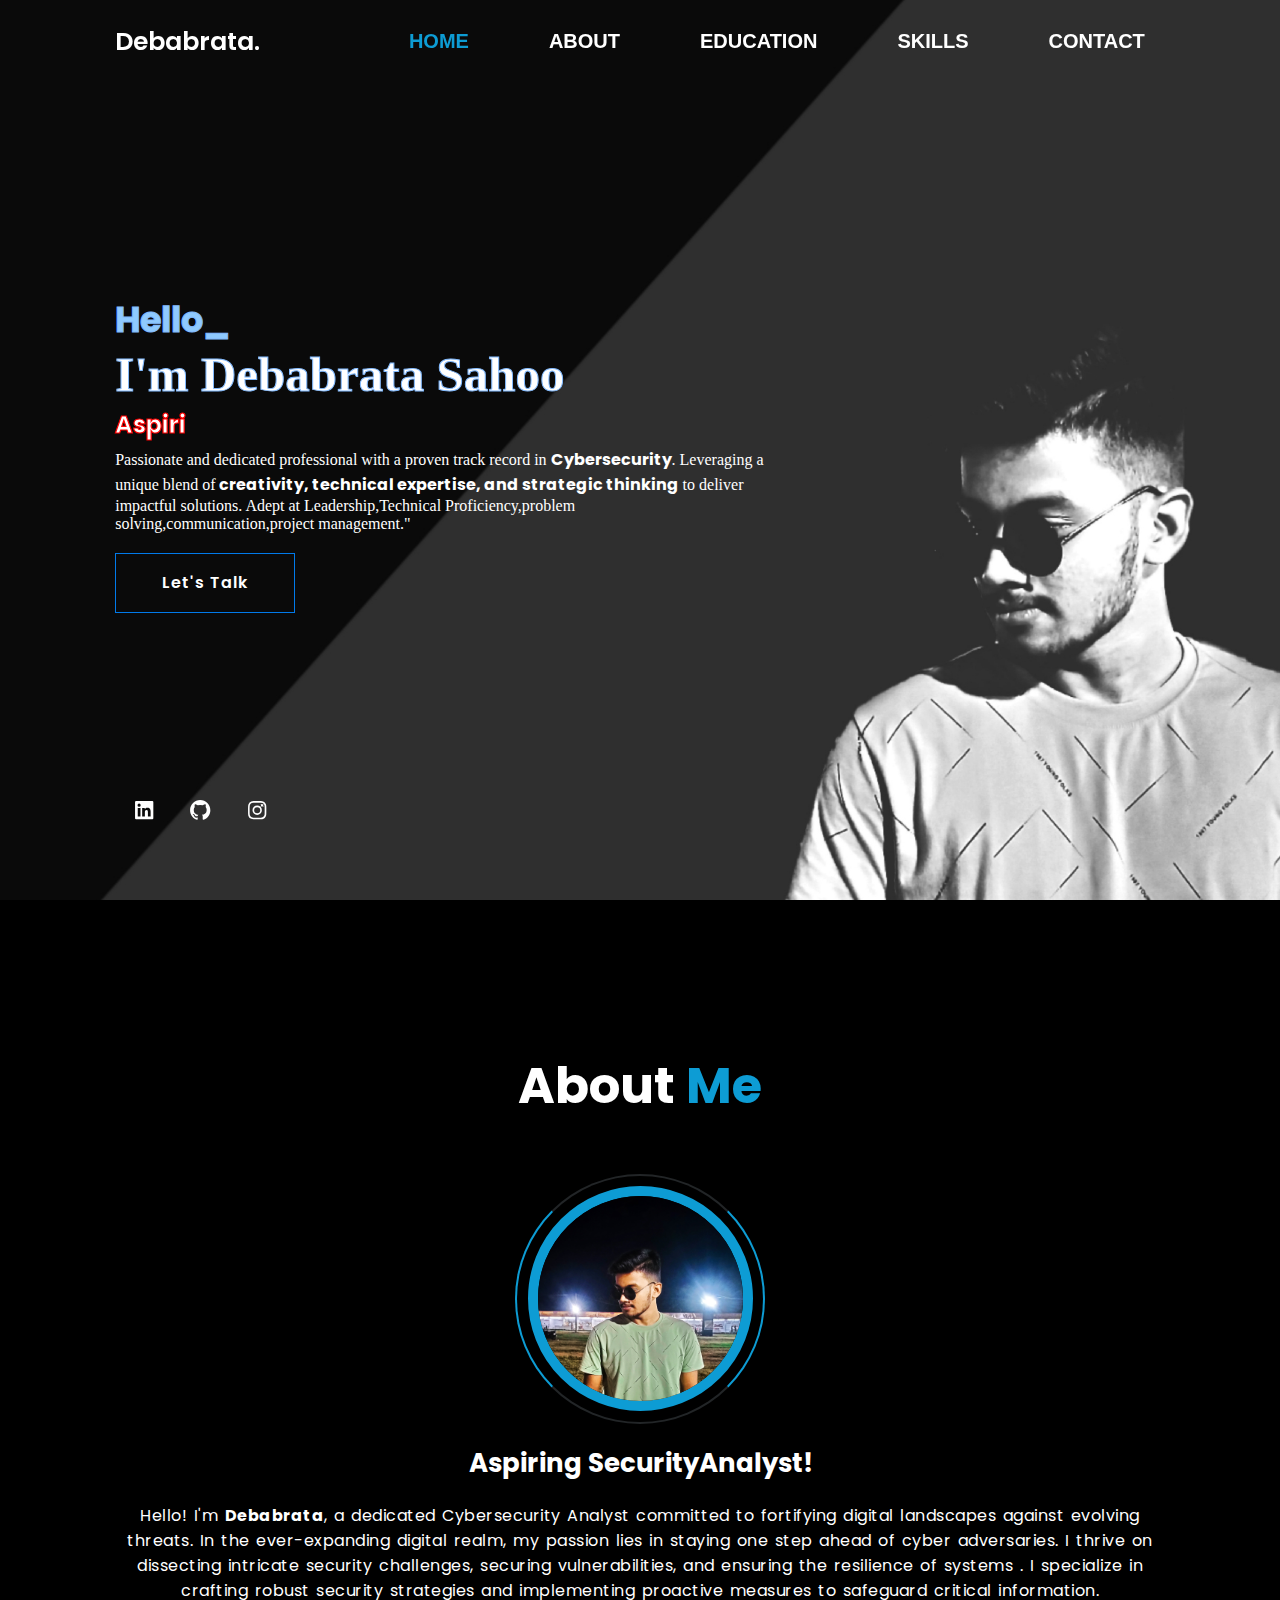
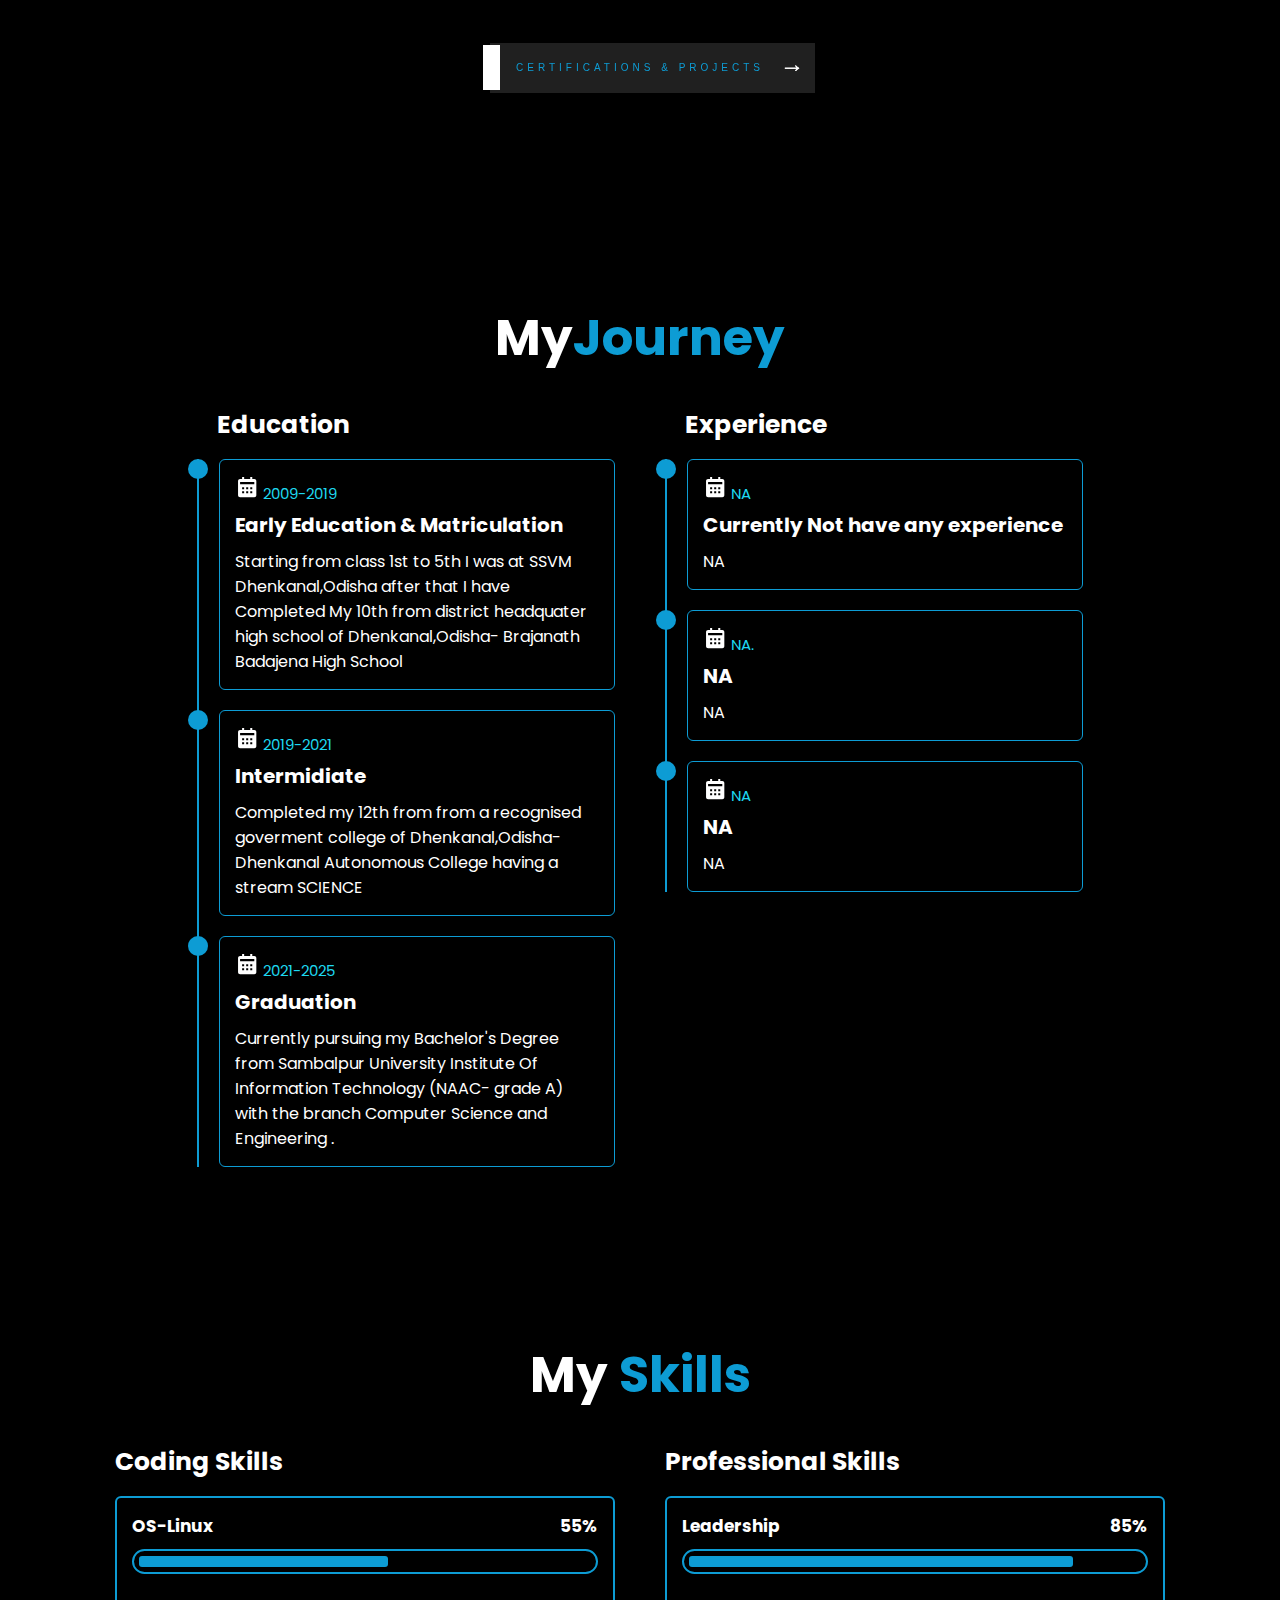
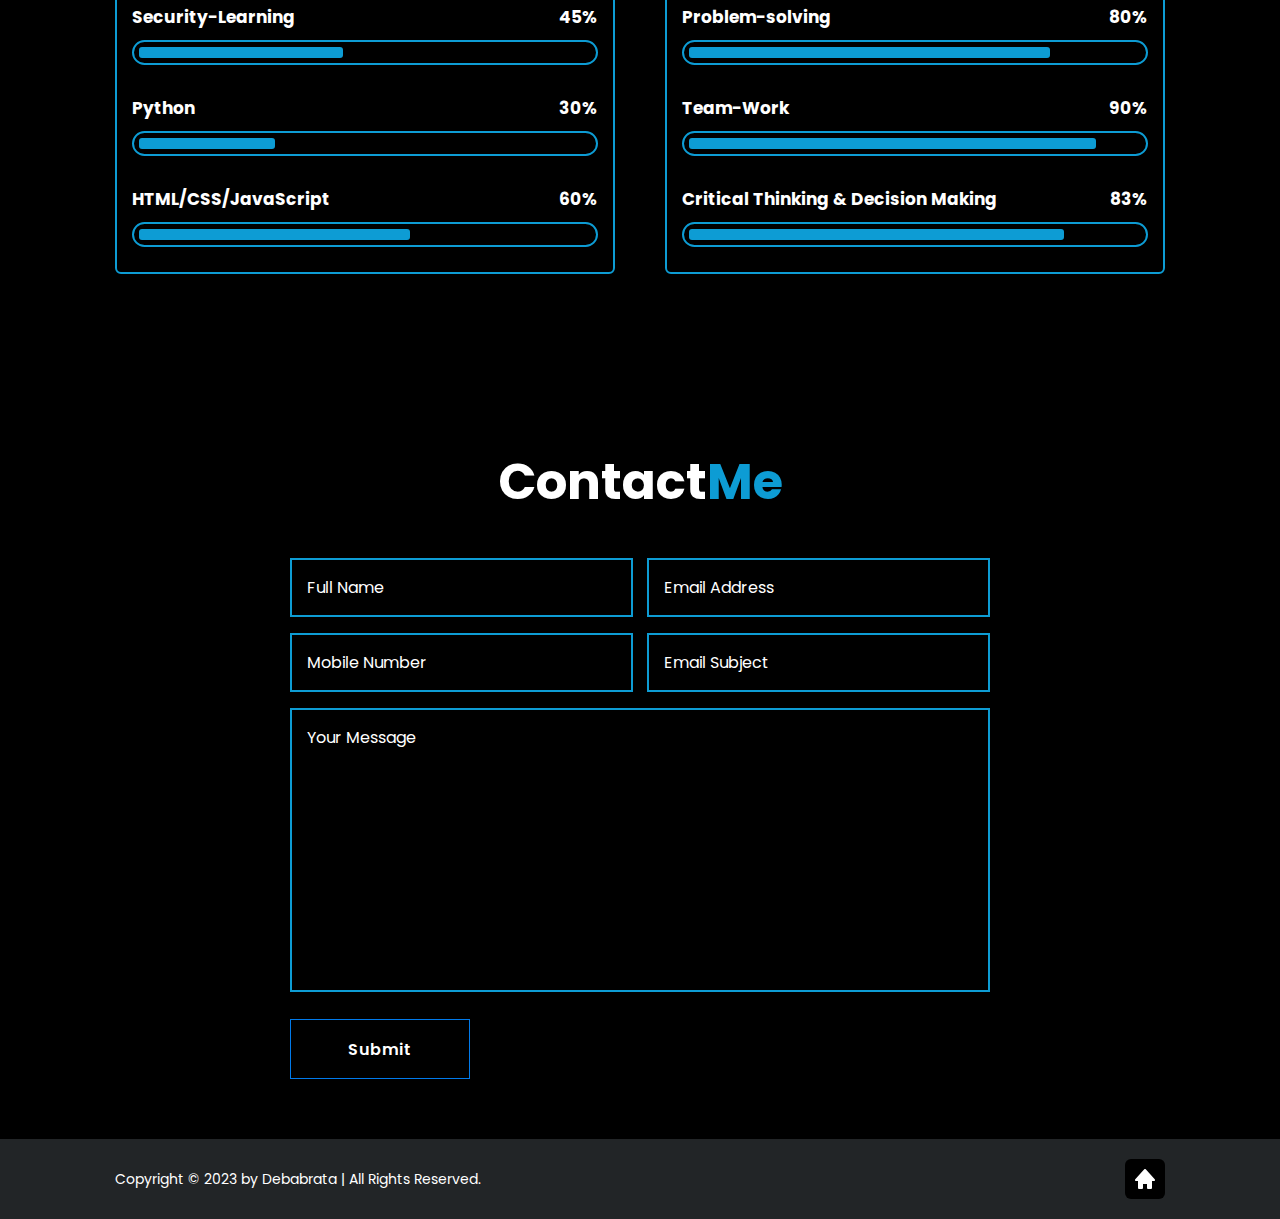
==== commit a071930d: "modified index file,css file and added home background image" ====
--- a/index.html
+++ b/index.html
@@ -26,7 +26,8 @@
 </header>
 <section class="home" id="home">
   <div class="home-content">
-    <h1>Hi,I'm<span> Debabrata Sahoo</span></h1>
+    <h1>Hello_</h1>
+      <h1><span>I'm Debabrata Sahoo</span></h1>
     <div class="text-animate">
       <h3>
         <span class="word midnight"></span> 
@@ -282,7 +283,7 @@
           <polyline points="179,1 179,59 1,59 1,1 179,1" class="hl-line" />
         </svg>
      
-      <a href="#" class="btn">Let's Talk</a>
+      <a href="#" class="btn">Submit</a>
       </button>
       </div>
 
--- a/styles.css
+++ b/styles.css
@@ -15,7 +15,7 @@
     font-family: 'Poppins',sans-serif;
 }
 :root{
-    --bg-color: #151516;
+    --bg-color: #000000;
     --second-bg-color:#222527;
     --text-color:#ffffff;
     --main-color:#0d9cd4;
@@ -124,7 +124,7 @@
     display: flex;
     align-items: center;
     padding: 0 9%;
-    background: url('') no-repeat;
+    background: url('/images/IMG_20231229_145534.jpg') no-repeat;
     background-size: cover;
     background-position: center;
 }
@@ -136,6 +136,8 @@
     font-size: 3.5rem;
     font-weight: 700;
     line-height: 1.3;
+    color: rgb(143, 202, 254);
+    -webkit-text-stroke: .10rem #81b9fd;
    
 }
 .home-content .text-animate{
@@ -187,27 +189,27 @@
   }
   
   .wisteria {
-    -webkit-text-stroke: .10rem #ff0000;
+    -webkit-text-stroke: .12rem #ff0000;
     color: #ffffff;
   }
   
   .belize {
-    -webkit-text-stroke: .10rem #1eff00;
+    -webkit-text-stroke: .12rem #1eff00;
     color: #ffffff;
   }
   
   .pomegranate {
-    -webkit-text-stroke: .10rem #006be6;
+    -webkit-text-stroke: .12rem #006be6;
     color: #ffffff;
   }
   
   .green {
-    -webkit-text-stroke: .10rem #8a00e6;
+    -webkit-text-stroke: .12rem #8a00e6;
     color: #ffffff;
   }
   
   .midnight {
-    -webkit-text-stroke: .10rem #2300e6;
+    -webkit-text-stroke: .12rem #2300e6;
     color: #ffffff;
   }
   .home p{
@@ -294,16 +296,16 @@
   }
   .home-imgHover {
     position: absolute;
-    top: 0;
+    top: 30%;
     right: 0;
     width: 45%;
-    height: 100%;
+    height: 70%;
     background: transparent;
     transition: 3s;
 
     }
     .home-imgHover:hover {
-      background: var(--bg-color);
+      background: rgb(46, 46, 46);
       opacity: .8rem;
       }
   .about
@@ -485,7 +487,6 @@
     flex-direction:column;
     min-height: auto;
     padding-bottom: 5rem;
-
  
   }
   
@@ -859,7 +860,7 @@
 
   .home-imgHover{
     pointer-events: none;
-    background: var(--bg-color);
+    background: rgb(46, 46, 46);
     opacity: .6;
   }
 }
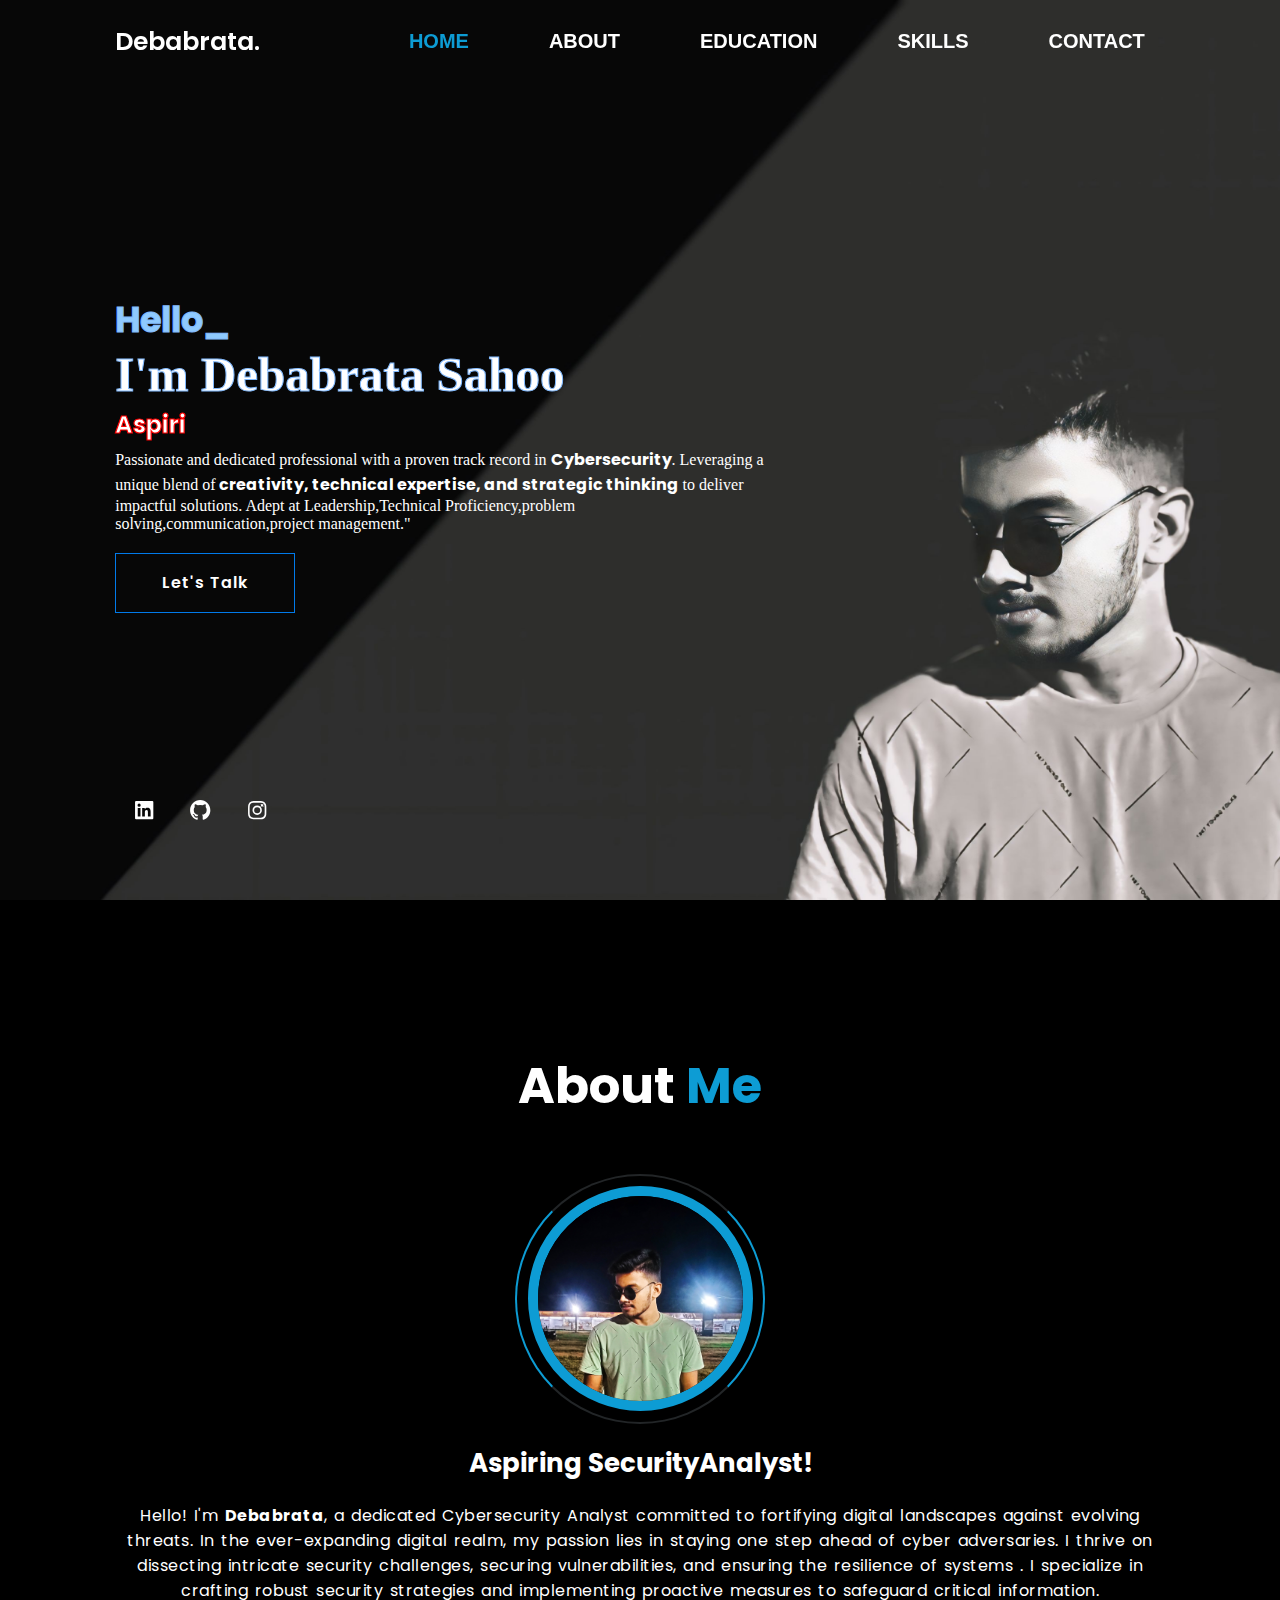
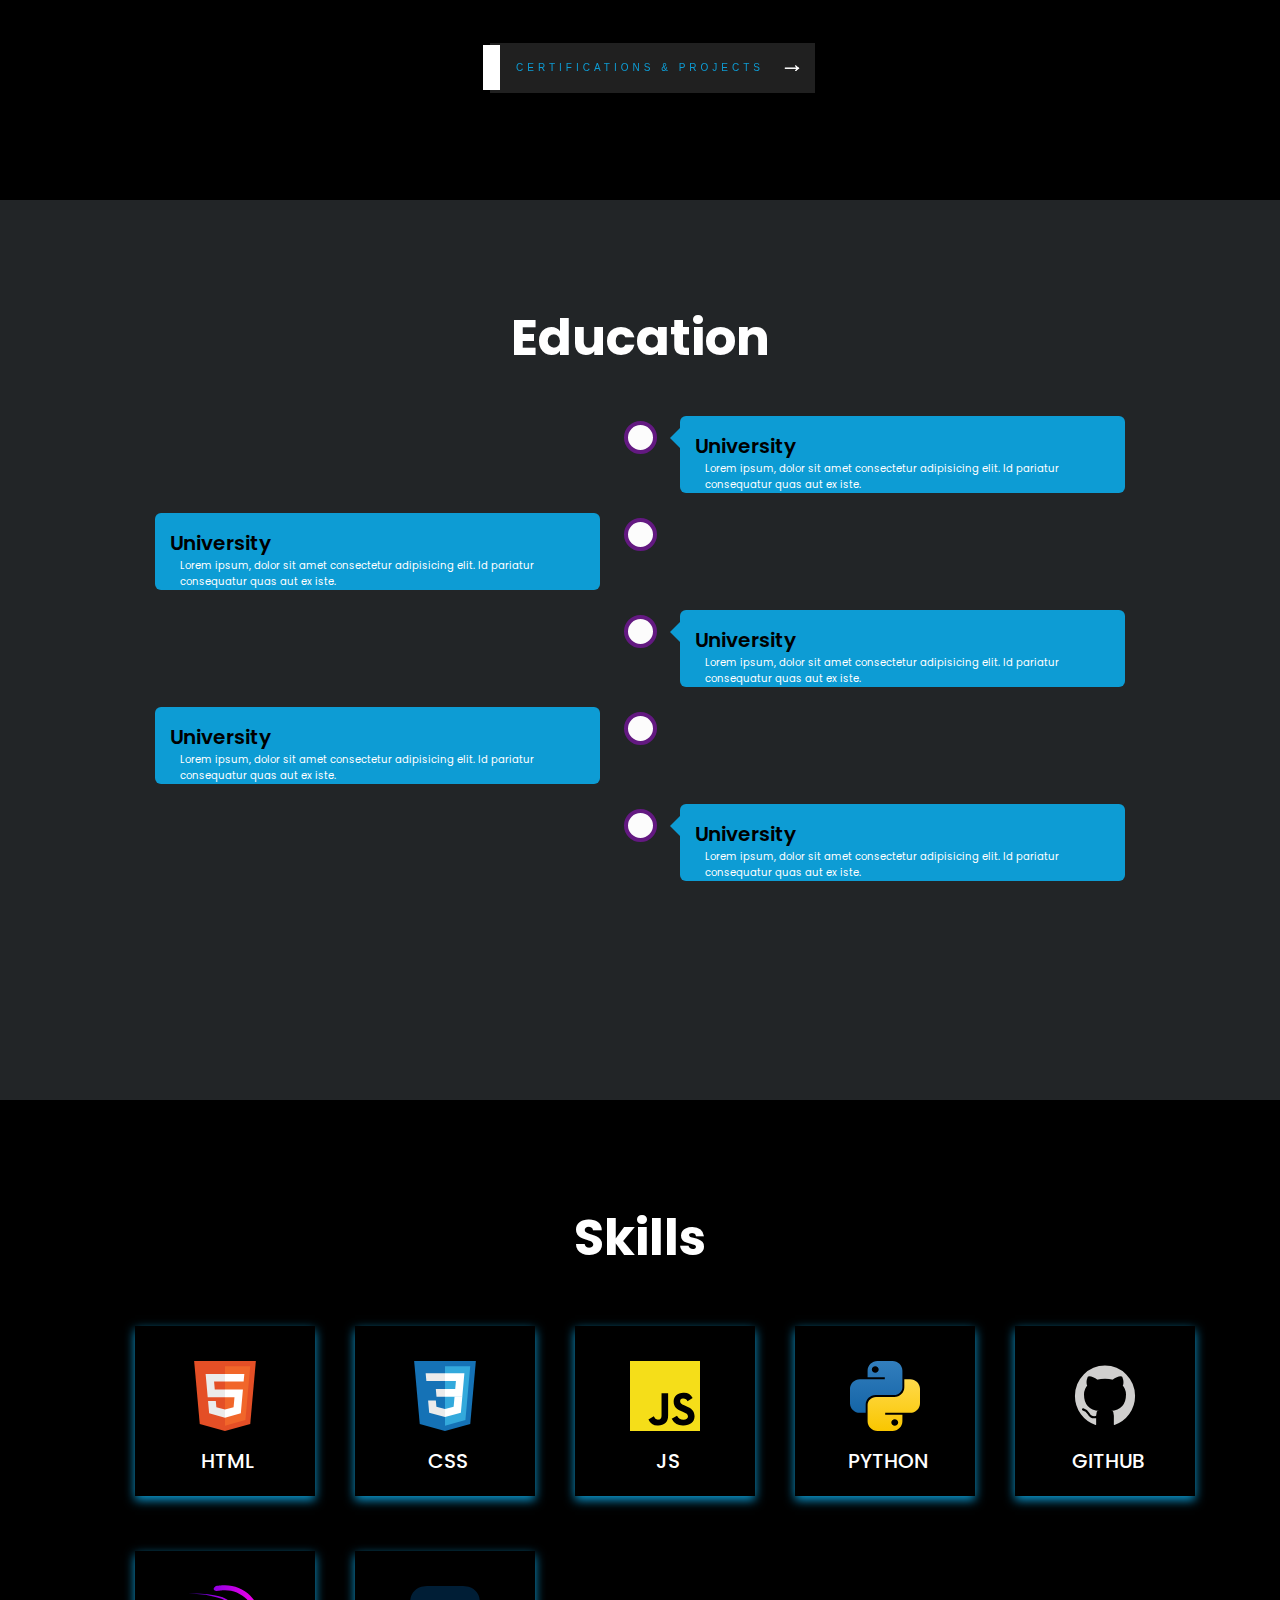
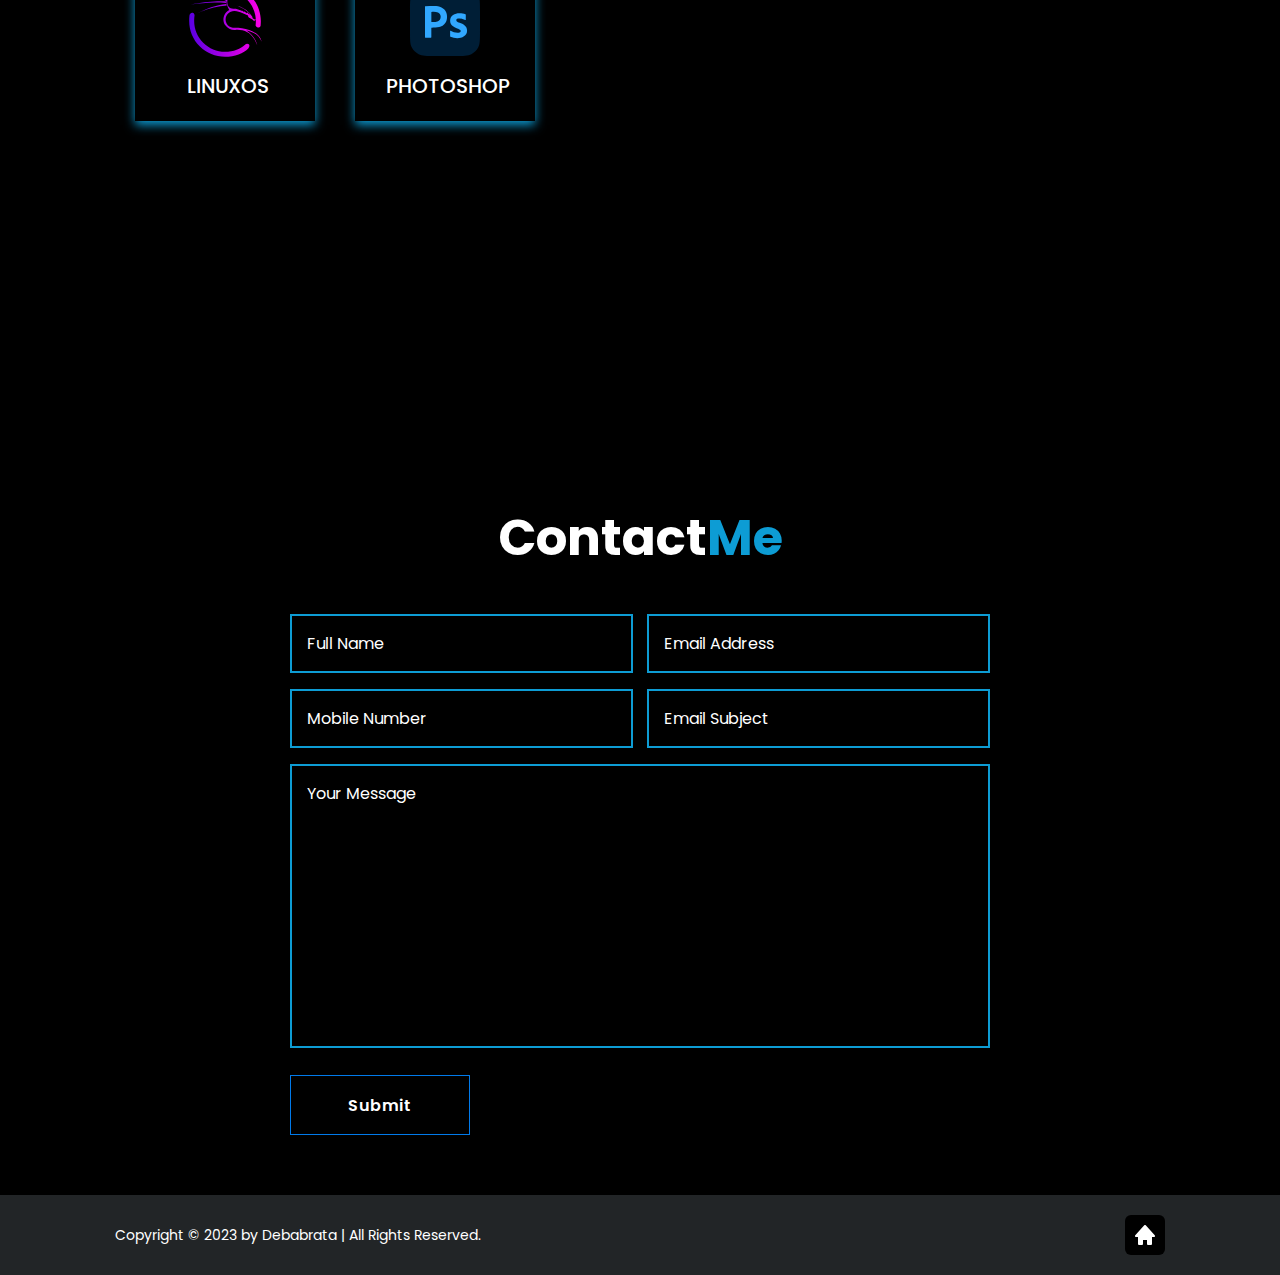
==== commit f0cea53b: "modified index file,css file" ====
--- a/index.html
+++ b/index.html
@@ -76,7 +76,7 @@
 
   
   <button class="explore" ><span class="icon-right"></span><span class="icon-right after"></span>
-    <a class="signature" href="#" >Certifications & Projects </a>
+    <a class="signature" href="project.html" >Certifications & Projects </a>
   </button>
 
   
@@ -84,160 +84,122 @@
 
 <!-- education section design -->
 <section class="education" id="education">
-  <h2 class="heading">My<span>Journey</span></h2>
-
-  <div class="education-row">
-    <div class="education-column">
-      <h3 class="title">Education</h3>
-
-      <div class="education-box">
-        <div class="education-content">
+  <h2 class="heading">Education</h2>
+  <div class="timeline">
+  <div class="container right">
+  <div class="content">
+  <div class="tag">
+  <h2>University</h2>
+  </div>
+  <div class="desc">
+  <p>Lorem ipsum, dolor sit amet consectetur adipisicing elit. Id pariatur consequatur quas aut ex iste.</p>
+  </div>
+  </div>
+  </div>
+  
+  <div class="container left">
+    <div class="content">
+    <div class="tag">
+    <h2>University</h2>
+    </div>
+    <div class="desc">
+    <p>Lorem ipsum, dolor sit amet consectetur adipisicing elit. Id pariatur consequatur quas aut ex iste.</p>
+    </div>
+    </div>
+    </div> 
+
+    <div class="container right">
+      <div class="content">
+      <div class="tag">
+      <h2>University</h2>
+      </div>
+      <div class="desc">
+      <p>Lorem ipsum, dolor sit amet consectetur adipisicing elit. Id pariatur consequatur quas aut ex iste.</p>
+      </div>
+      </div>
+      </div> 
+
+      <div class="container left">
+        <div class="content">
+        <div class="tag">
+        <h2>University</h2>
+        </div>
+        <div class="desc">
+        <p>Lorem ipsum, dolor sit amet consectetur adipisicing elit. Id pariatur consequatur quas aut ex iste.</p>
+        </div>
+        </div>
+        </div> 
+
+        <div class="container right">
           <div class="content">
-            <div class="year"><img src="[data-uri]"/>   2009-2019</div>
-            <h3> Early Education & Matriculation</h3>
-            <p>Starting from class 1st to 5th I was at SSVM Dhenkanal,Odisha after that I have Completed My 10th from district headquater high school of Dhenkanal,Odisha- Brajanath Badajena High School</p>
-            </div>
-        </div>
-
-
-        <div class="education-content">
-          <div class="content">
-          <div class="year"><img src="[data-uri]"/>   2019-2021</div>
-          <h3>Intermidiate</h3>
-          <p>Completed my 12th from from a recognised goverment college of Dhenkanal,Odisha- Dhenkanal Autonomous College having a stream SCIENCE</p>
+          <div class="tag">
+          <h2>University</h2>
           </div>
-      </div>
-
-
-      <div class="education-content">
-        <div class="content">
-        <div class="year"><img src="[data-uri]"/>   2021-2025</div>
-        <h3>Graduation</h3>
-        <p>Currently pursuing my Bachelor's Degree from Sambalpur University Institute Of Information Technology (NAAC- grade A) with the branch Computer Science and Engineering .</p>
-        </div>
-    </div>
-
-</div>
-
-        
-  
-    </div>
-
-
-
-
-
-
-
-
-    <div class="education-column">
-      <h3 class="title">Experience</h3>
-
-      <div class="education-box">
-        <div class="education-content">
-          <div class="content">
-            <div class="year"><img src="[data-uri]"/>   NA</div>
-            <h3>Currently Not have any experience</h3>
-            <p>NA</p>
-            </div>
-        </div>
-
-
-        <div class="education-content">
-          <div class="content">
-          <div class="year"><img src="[data-uri]"/> NA.</div>
-          <h3>NA</h3>
-          <p>NA</p>
+          <div class="desc">
+          <p>Lorem ipsum, dolor sit amet consectetur adipisicing elit. Id pariatur consequatur quas aut ex iste.</p>
           </div>
-      </div>
-
-
-      <div class="education-content">
-        <div class="content">
-        <div class="year"><img src="[data-uri]"/> NA</div>
-        <h3>NA</h3>
-        <p>NA</p>
-        </div>
-    </div>
-
-    
-
-     </div>
-   </div>
+          </div>
+          </div> 
   </div>
 </section>
 
 
-
-<!-- sikills section design -->
-
 <section class="skills" id="skills">
-  <h2 class="heading">My <span>Skills</span></h2>
-
-  <div class="skills-row">
-    <div class="skills-column">
-      <h3 class="title">Coding Skills</h3>
-
-      <div class="skills-box">
-        <div class="skills-content">
-          <div class="progress">
-            <h3>OS-Linux<span>55%</span></h3>
-            <div class="bar"><span></span></div>
-          </div>
-
-          <div class="progress">
-            <h3>Security-Learning<span>45%</span></h3>
-            <div class="bar"><span></span></div>
-          </div>
-
-          <div class="progress">
-            <h3>Python<span>30%</span></h3>
-            <div class="bar"><span></span></div>
-          </div>
-
-          <div class="progress">
-            <h3>HTML/CSS/JavaScript<span>60%</span></h3>
-            <div class="bar"><span></span></div>
-          </div>
-
-        </div>
-      </div>
-    </div>
-
-
-    <div class="skills-column">
-      <h3 class="title">Professional Skills</h3>
-
-      <div class="skills-box">
-        <div class="skills-content">
-          <div class="progress">
-            <h3>Leadership<span>85%</span></h3>
-            <div class="bar"><span></span></div>
-          </div>
-
-          <div class="progress">
-            <h3>Problem-solving<span>80%</span></h3>
-            <div class="bar"><span></span></div>
-          </div>
-
-          <div class="progress">
-            <h3>Team-Work<span>90%</span></h3>
-            <div class="bar"><span></span></div>
-          </div>
-
-          <div class="progress">
-            <h3>Critical Thinking & Decision Making<span>83%</span></h3>
-            <div class="bar"><span></span></div>
-          </div>
-
-        </div>
-      </div>
-    </div>
-
-
-
-  </div>
-</section>
+  <h2 class="heading">Skills</h2>
+  <div class="container">
+  <div class="row" id="skillsContainer">
+  <div class="bar">
+  <div class="info">
+  <img src="/images/file-type-html.svg"/>
+  <span>HTML</span>
+  </div>
+  </div>
+  
+  <div class="bar">
+  <div class="info">
+  <img src="/images/file-type-css.svg"/>
+  <span>CSS</span>
+  </div>
+  </div>
+
+  <div class="bar">
+  <div class="info">
+  <img src="/images/file-type-js-official.svg"/>
+  <span>JS</span>
+  </div>
+  </div>
+
+  <div class="bar">
+  <div class="info">
+  <img src="/images/python.svg"/>
+  <span>PYTHON</span>
+  </div>
+  </div>
+
+  <div class="bar">
+  <div class="info">
+  <img src="/images/github.svg"/>
+  <span>GITHUB</span>
+  </div>
+  </div>
+
+  <div class="bar">
+  <div class="info">
+  <img src="/images/distributor-logo-kali-linux.svg"/>
+  <span>LINUXOS</span>
+  </div>
+  </div>
+
+  <div class="bar">
+  <div class="info">
+  <img src="/images/adobe-photoshop.svg"/>
+  <span>PHOTOSHOP</span>
+  </div>
+  </div>
+
+  </div>
+  </div>
+  </section>
 
 
 
--- a/styles.css
+++ b/styles.css
@@ -1,5 +1,6 @@
 @import url('https://fonts.googleapis.com/css2?family=Poppins:wght@300;400;500;600;700;800;900&display=swap');
 @import 'https://fonts.googleapis.com/css?family=Space+Mono';
+@import url('https://cdnjs.cloudflare.com/ajax/libs/font-awesome/5.15.4/css/all.min.css')
 @font-face {
   font-family: 'myfont';
   src: url(/PORTFOLIO/images/bernadette.ttf);
@@ -124,7 +125,7 @@
     display: flex;
     align-items: center;
     padding: 0 9%;
-    background: url('/images/IMG_20231229_145534.jpg') no-repeat;
+    background: url('./images/1717784164034.jpg') no-repeat;
     background-size: cover;
     background-position: center;
 }
@@ -296,16 +297,16 @@
   }
   .home-imgHover {
     position: absolute;
-    top: 30%;
+    top: 35%;
     right: 0;
-    width: 45%;
-    height: 70%;
+    width: 40%;
+    height: 65%;
     background: transparent;
     transition: 3s;
 
     }
     .home-imgHover:hover {
-      background: rgb(46, 46, 46);
+      background: #2e2e2c;
       opacity: .8rem;
       }
   .about
@@ -363,6 +364,7 @@
     border-bottom: .2rem solid var(--second-bg-color);
     border-left: .2rem solid var(--main-color);
     border-right: .2rem solid var(--main-color);
+    animation: aboutSpinner 4s linear infinite;
   }
   .about-content{
     text-align: center;
@@ -481,201 +483,206 @@
   }
   
   .education{
-    display: flex;
-    justify-content: center;
-    align-items: center;
-    flex-direction:column;
-    min-height: auto;
-    padding-bottom: 5rem;
+    background: var(--second-bg-color);
  
   }
   
-  .education .education-row{
-    display:flex;
-    flex-wrap: wrap;
-    gap: 5rem;
-  }
-  .education-row .education-column{
-    flex: 1 1 40rem;
-  }
-  .education-column .title{
-    font-size: 2.5rem;
-    margin: 0 0 1.5rem 2rem;
-  }
-  .education-column .education-box{
-    border-left: .2rem solid var(--main-color);
-
-  }
-  .education-box .education-content{
-    position: relative;
-    padding-left: 2rem;
-
-  }
-
-  .education-box .education-content::before{
+  .education .timeline{
+    position: relative;
+    max-width: 1200px;
+    margin: 0 auto;
+  }
+  
+  .education .timeline::after{
     content: '';
     position: absolute;
-    top:o;
-    width: 2rem;
-    height: 2rem;
+    width: 6px;
+    background: rgb(19, 95, 146);
+    top: 0;
+    bottom: 0;
+    left: 50%;
+    margin-left: -3px;
+    z-index: -2;
+  }
+  .education .container {
+    padding: 10px 40px;
+    position: relative;
+    background-color: inherit;
+    width: 50%;
+    }
+    .education .container::after{
+    content: '\f501';
+    position: absolute;
+    width: 25px;
+    height: 25px;
+    line-height: 25px;
+    right: -17px;
+    background-color: rgb(252,252,252);
+    border-radius: 50%;
+    border: 4px solid ;
+    top: 15px;
+    z-index: 100;
+    font-size: 1.89rem;
+    text-align: center;
+    font-weight: 600;
+    font-family: "Font Awesome\ 5 free" ;
+    color: rgb(99, 25, 129);
+    }
+.education .left{
+  left: 0;
+}
+.education .right{
+  left: 50%;
+}
+
+.education .left::before{
+content: '';
+height: 0;
+position: absolute;
+top: 22px;
+width: 0;
+z-index: 1;
+left: 30px;
+border: medium solid var(--main-color);
+border-width: 10px 10px 10px 0;
+border-color: transparent transparent transparent var(--main-color);
+}
+
+.education .right::before{
+  content: '';
+  height: 0;
+  position: absolute;
+  top: 22px;
+  width: 0;
+  z-index: 1;
+  left: 30px;
+  border: medium solid var(--main-color);
+  border-width: 10px 10px 10px 0;
+  border-color: transparent var(--main-color) transparent transparent ;
+  }
+
+  .education .right::after{
+    left: -16px;
+  }
+
+  .education .content {
     background: var(--main-color);
-    border-radius: 50%;
-    left: -1.1rem;
-  }
-  .education-content .content{
-    max-width: 40rem;
-    position: relative;
-    padding: 1.5rem;
-    border: .04rem solid var(--main-color);
-    border-radius: .6rem;
-    margin-bottom: 2rem;
-    overflow: hidden;
-
-  }
-
-  .education-content .content::before{
-    content: '';
-    position: absolute;
-    top: 0;
-    left: 0;
-    width: 0;
-    height: 100%;
-    background:var(--second-bg-color);
-    z-index: -1;
-    transition: .5s;
-     
-  }
-
-  .education-content .content:hover::before{
+    position: relative;
+    border-radius: 6px;
+    }
+    .education .content .tag{
+    font-size: 1.5rem;
+    padding-top: 1.5rem;
+    margin-left: 1.5rem;
+    }
+    .education .content .desc {
+    margin-left: 1.5rem;
+    padding-left: 1em;
+    }
+    .education .content .tag h2 {
+    font-size: 2rem;
+    font-weight: 600;
+    color: black;
+    }
+    education.content .desc p {
+    font-size: 1.3rem;
+    font-weight: 500;
+    color: black;
+    }
+
+    @media screen and (max-width: 600px) {
+      .education .timeline {
+      margin-top: 2rem;
+      }
+      .education .timeline::after {
+      left: 31px;
+      }
+      .education .container {
+      width: 100%;
+      padding-left: 8rem; 
+      padding-right: 2rem;
+      }
+      .education .container::after {
+      font-size: 2.2em;
+      }
+      .education .container::before{
+      left: 61px;
+      border: medium solid var(--bg-color);
+      border-width: 10px 10px 10px 0;
+  border-color: transparent var(--main-color) transparent transparent ;
+      }
+      .education .left::after {
+        left: 15px;
+        }
+      .education .right::after{
+        left: 15px;
+
+      }
+      .education .right{
+        left: 0%;
+      }
+    }
+
+/*skill section*/
+
+  .skills {
+    background: var(--bg-color);
+    }
+    .skills .container {
+  
+    color: var(--text-color);
+    border-radius: 1rem;
+    padding: 2rem;
     width: 100%;
-  }
-  .education-content .content .year{
-    font-size: 1.5rem;
-    color: rgb(30, 217, 241);
-    padding-bottom: .5rem;
-  }
-  .education-content .content .year i{
-    padding-right: .5rem;
-  }
-  .education-content .content h3{
-    font-size: 2rem;
-  }
-  .education-content .content p{
-    font-size: 1.6rem;
-    padding-top: .9rem;
-  }
- 
-
-
-  .skills{
-    min-height: auto;
-    padding-bottom: 7rem;
-    background:var(--bg-color);
-  }
-  .skills .skills-row{
-    display: flex;
+    margin: auto;
+    margin-top: 2rem;
+    }
+
+    .skills .container .row {
+    display:grid;
+    grid-template-columns: repeat(5, 1fr);
     flex-wrap: wrap;
-    gap: 5rem;
-  }
-
-  .skills-row .skills-column{
-    flex:  1 1 40rem;
-  }
-
-  .skills-column .title{
-    font-size: 2.5rem;
-    margin: 0 0 1.5rem;
-  }
-
-  .skills-box .skills-content{
-    position: relative;
-    border: .2rem solid var(--main-color);
-    border-radius: .6rem;
-    padding: .5rem 1.5rem;
-    z-index: 1;
-    overflow: hidden;
-  }
-
-  .skills-box .skills-content::before{
-    content: '';
-    position: absolute;
-    top: 0;
-    left: 0;
-    width: 0;
-    height: 100%;
-    background: var(--second-bg-color);
-    z-index: -1;
-    transition: .5s;
-  }
-
-  .skills-box .skills-content:hover::before{
-    width: 100%;
-  }
-
-  .skills-content .progress{
-    padding: 1rem 0;
-  }
-
-  .skills-content .progress h3{
-    font-size: 1.7rem;
-    display: flex;
-    justify-content: space-between;
-
-  }
-
-  .skills-content .progress h3 span{
-    color: var(--text-color);
-  }
-
-  .skills-content .progress .bar{
-    height: 2.5rem;
-    border-radius: 6rem;
-    border: .2rem solid var(--main-color);
-    padding: .5rem;
-    margin: 1rem 0;
-  }
-
-  .skills-content .progress .bar span{
-    display: block;
-    height: 100%;
-    border-radius: .3rem;
-    background: var(--main-color);
-  }
-
-  .skills-column:nth-child(1) .skills-content .progress:nth-child(1) .bar span{
-    width:55%;
-  }
-
-  .skills-column:nth-child(1) .skills-content .progress:nth-child(2) .bar span{
-    width:45%;
-  }
-
-  .skills-column:nth-child(1) .skills-content .progress:nth-child(3) .bar span{
-    width:30%;
-  }
-
-  .skills-column:nth-child(1) .skills-content .progress:nth-child(4) .bar span{
-    width:60%;
-  }
-
-
-  .skills-column:nth-child(2) .skills-content .progress:nth-child(1) .bar span{
-    width:85%;
-  }
-
-  .skills-column:nth-child(2) .skills-content .progress:nth-child(2) .bar span{
-    width:80%;
-  }
-
-  .skills-column:nth-child(2) .skills-content .progress:nth-child(3) .bar span{
-    width:90%;
-  }
-
-  .skills-column:nth-child(2) .skills-content .progress:nth-child(4) .bar span{
-    width:83%;
-  }
-
-
+    gap:4rem;
+    }
+
+    .skills .container .bar {
+      margin-bottom: 15px;
+      padding: 20px;
+      border-radius: rem;
+      background: var(--bg-color);
+      width: 18rem;
+      box-shadow: 0 4px 10px var(--main-color);
+      transition: 0.3s ease;
+      cursor: pointer;
+      }
+
+    .skills .container .bar:hover {
+      box-shadow: 0 4px 10px var(--text-color);
+      transform: scale(1.03);
+      } 
+    
+      .skills .container .bar .info {
+      display: flex;
+      flex-direction: column;
+      align-items:center;
+      gap: 1rem;
+      margin-top: 1rem;
+       
+      }
+    .skills .container .bar .info span{
+     font-size: 2rem;
+     font-weight: 500;
+     margin-left: 0.5rem;
+     color: #ffffff;
+
+
+    }
+    .skills .container .bar .info img{
+      width:80px;
+    }
+    
+
+/* contact section */
   .contact{
     min-height: auto;
     padding-bottom: 7rem;
@@ -900,6 +907,8 @@
     width: 100%;
   }
 
+ 
+
   .footer{
     flex-direction: column-reverse;
   }
@@ -907,4 +916,10 @@
   .footer p{
     margin-top: 2rem;
   }
-}+}
+
+@keyframes aboutSpinner {
+  100% {
+  transform: translate(-50%, -50%) rotate(360deg);|
+  }
+}
